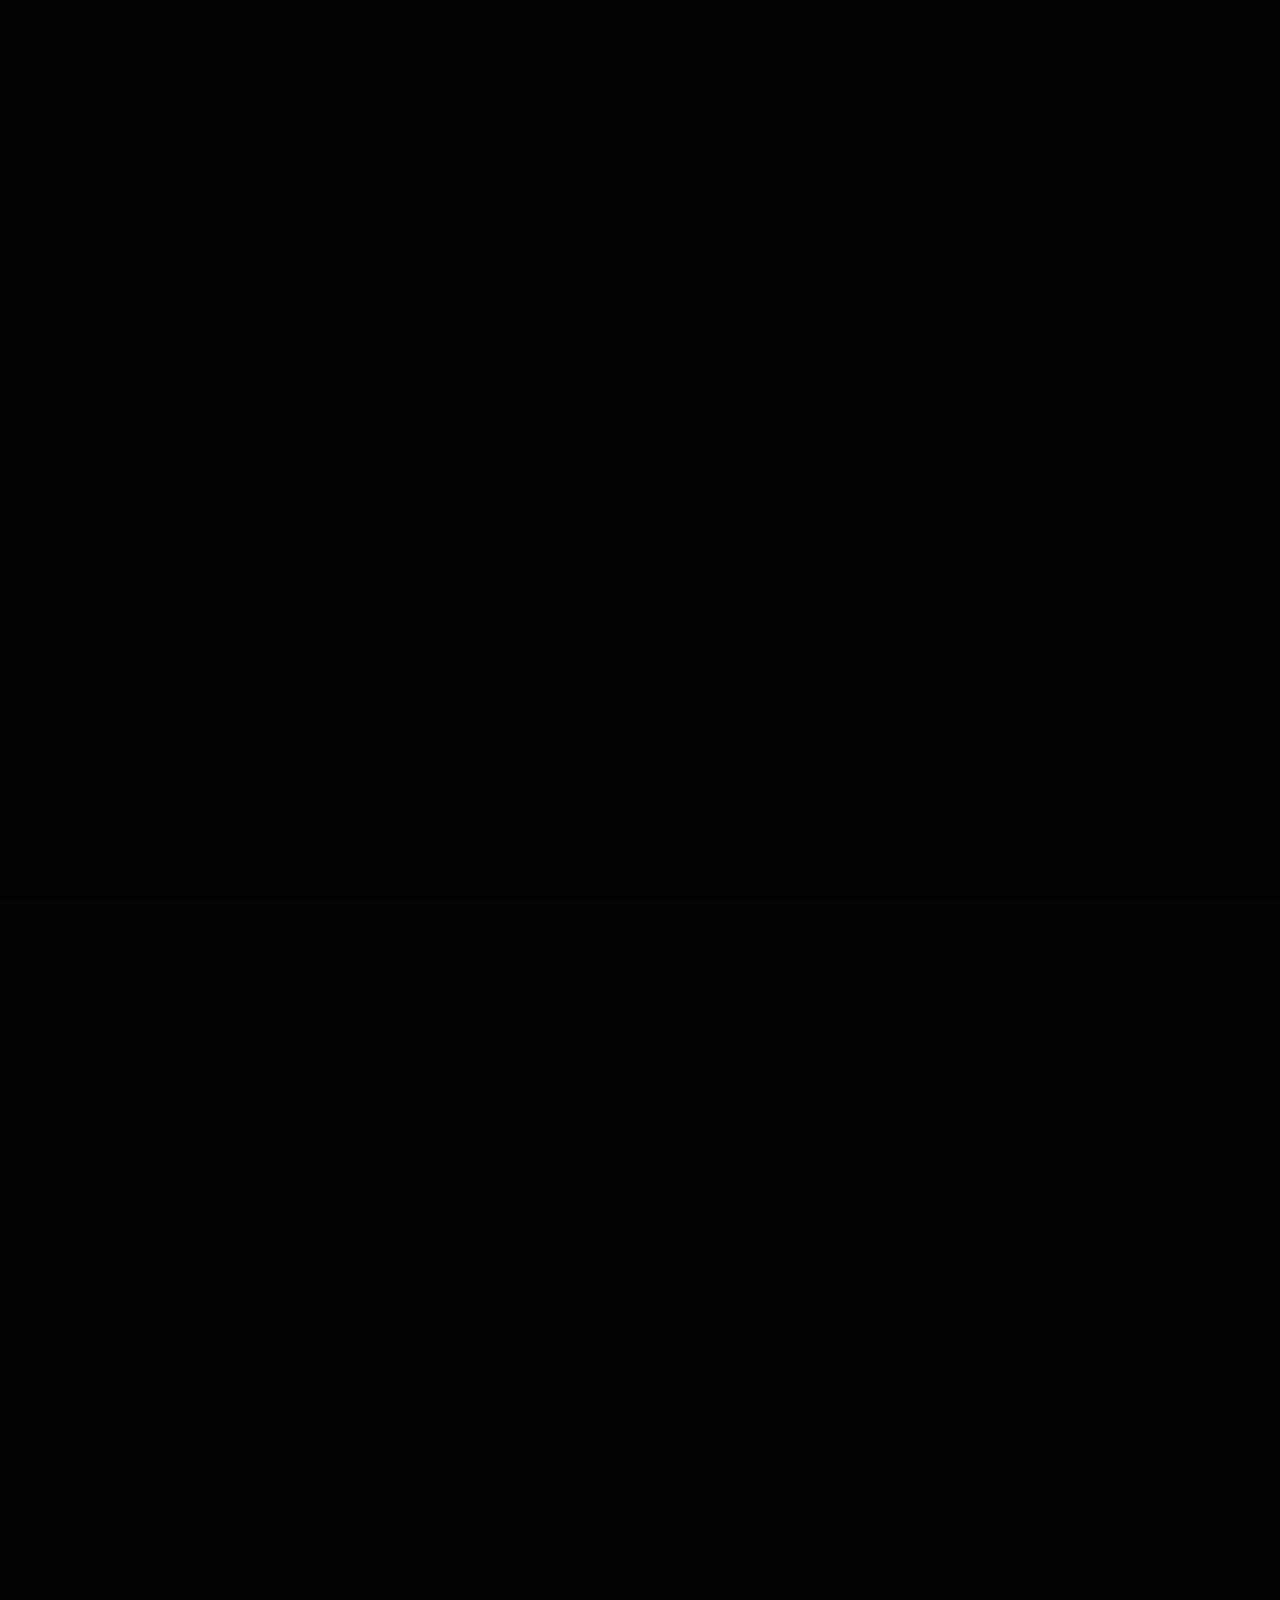
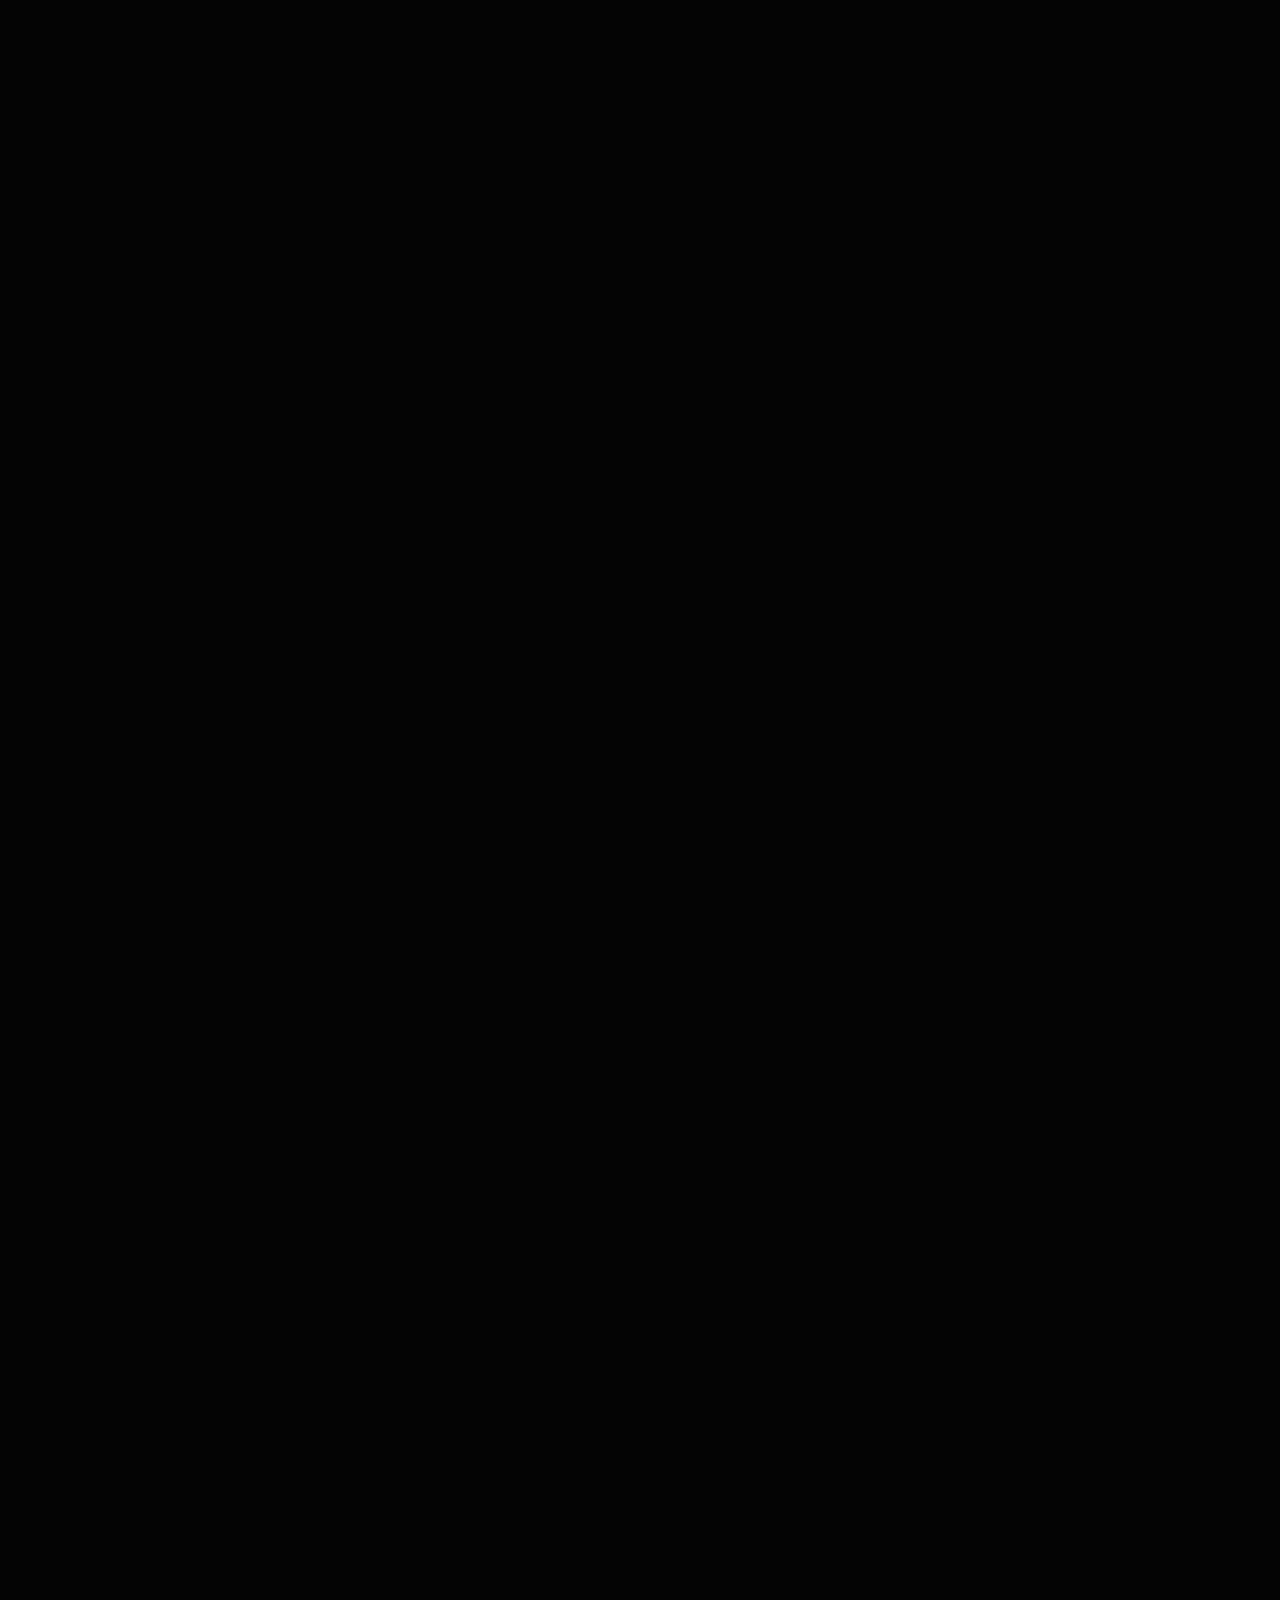
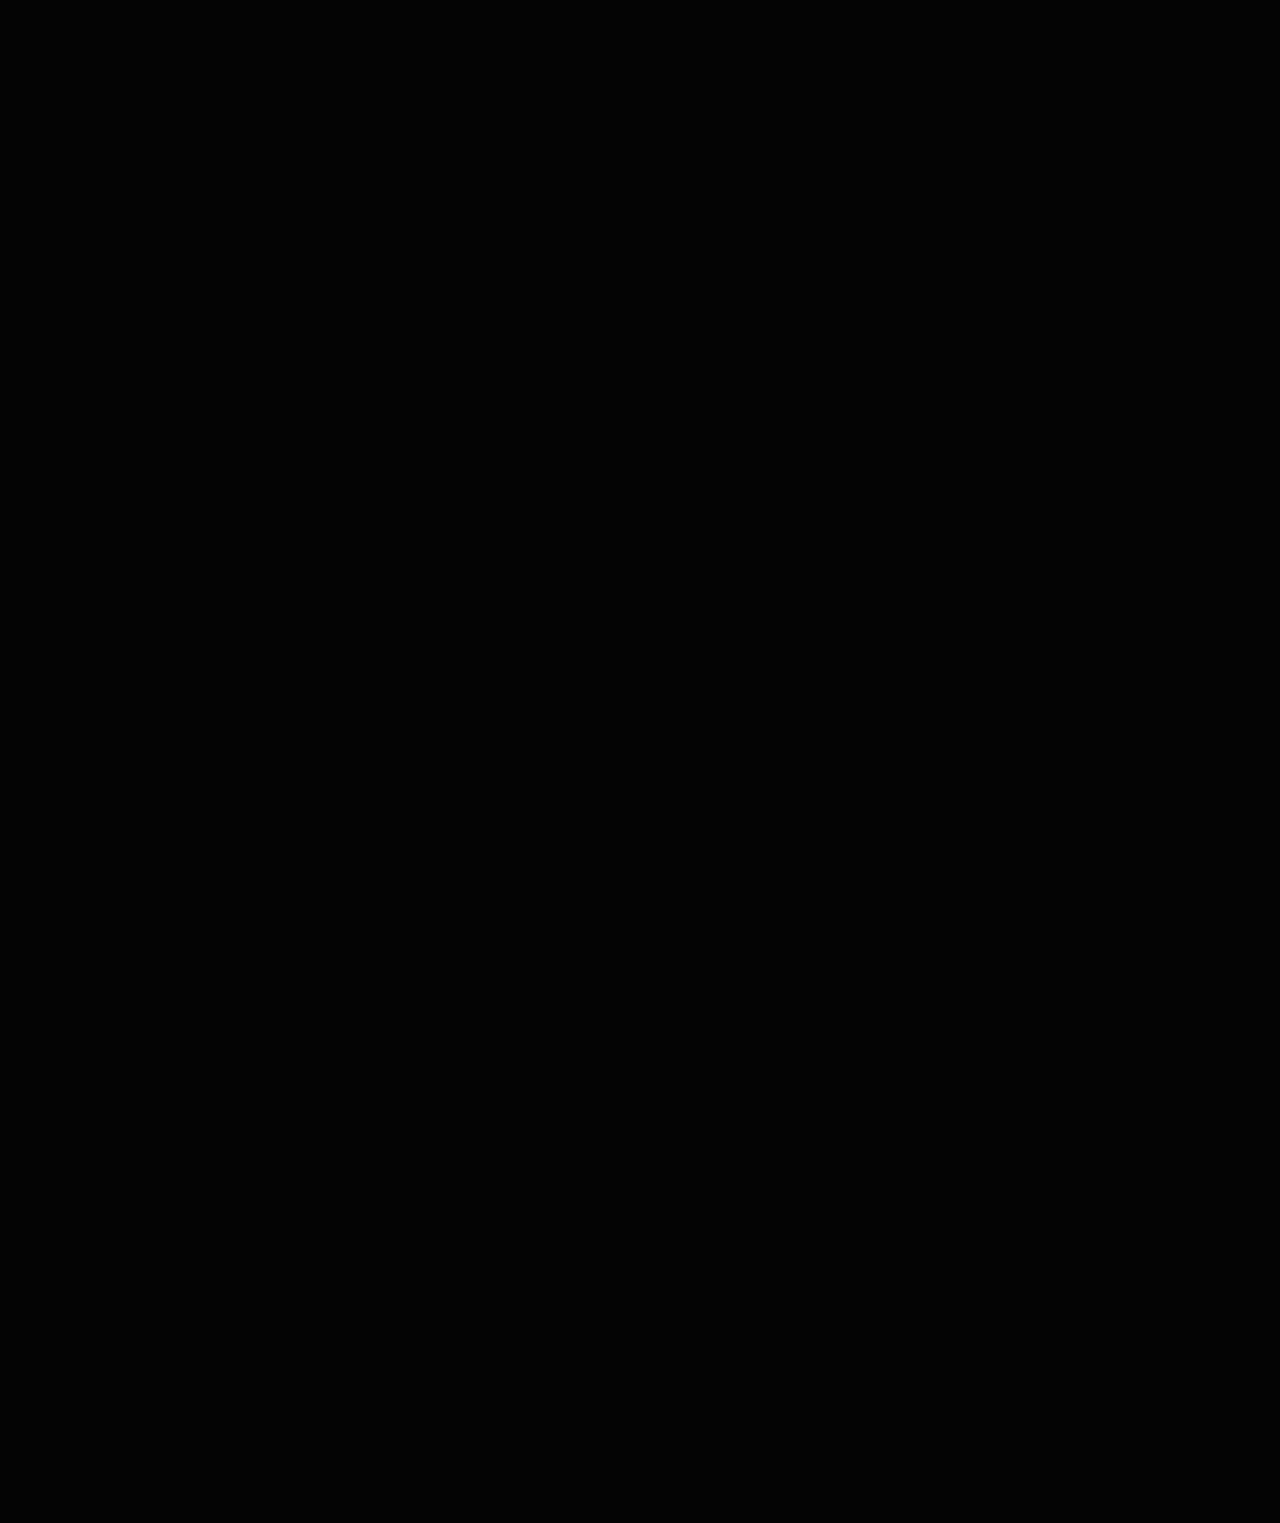
==== index.html @ 80151cfd "Update index.html" ====
<!DOCTYPE html>
<html lang="en">

<head>
    <meta charset="UTF-8">
    <meta http-equiv="X-UA-Compatible" content="IE=edge">
    <meta name="viewport" content="width=device-width, initial-scale=1.0">

    <!-- Favicons -->
    <link rel="icon" type="image/x-icon" href="favicon.png" />

    <!--Bootstrap CSS-->
    <link href="https://cdn.jsdelivr.net/npm/bootstrap@5.0.2/dist/css/bootstrap.min.css" rel="stylesheet"
        integrity="sha384-EVSTQN3/azprG1Anm3QDgpJLIm9Nao0Yz1ztcQTwFspd3yD65VohhpuuCOmLASjC" crossorigin="anonymous">
    <link rel="stylesheet" href="https://cdn.jsdelivr.net/npm/bootstrap-icons@1.3.0/font/bootstrap-icons.css">
    <link href="https://unpkg.com/aos@2.3.1/dist/aos.css" rel="stylesheet">



    <!--Main CSS-->
    <link rel="stylesheet" href="index.css" type="text/css">


    <title>Personal Portfolio</title>

</head>

<body>
    <!--Intro-->
    <div data-aos="flip-left" data-aos-easing="ease-out-cubic" data-aos-duration="2000">

        <header id="header">
            <div class="container">
                <h1>Gedion Onsongo (<span>FeverCode</span>)</h1>
                <h2>Software Development Student and Google certified IT Support Officer from Nairobi</h2>

                <nav id="navbar" class="navbar">
                    <ul>
                        <li><a class="nav-link" href="#about">About Me</a> </li>
                        <li><a class="nav-link" href="#resume">Resume</a></li>
                        <li><a class="nav-link" href="#projects">Projects</a></li>
                        <li><a class="nav-link" href="#contact">Contact</a></li>
                    </ul>
                    <!--<i class="bi bi-list mobile-nav-toggle"></i>-->

                </nav>

                <div class="social-links">
                    <a href="https://twitter.com/giddy_lancs" target=”_blank” class="twitter">
                        <ion-icon name="logo-twitter"></ion-icon>
                    </a>
                    <a href="https://github.com/FeverCode" target=”_blank” class="github">
                        <ion-icon name="logo-github" aria-hidden="true"></ion-icon>
                    </a>
                    <a href="https://www.linkedin.com/in/gedion-onsongo-112543210/" target=”_blank” class="linkedin">
                        <ion-icon name="logo-linkedin" aria-hidden="true"></ion-icon>
                    </a>
                    <a href="https://www.reddit.com/user/stainscode" target=”_blank” class="reddit">
                        <ion-icon name="logo-reddit" aria-hidden="true"></ion-icon>
                    </a>
                </div>

            </div>

        </header>
    </div>
    <!--End Intro-->

    <!-- About Me -->
    <div data-aos="fade-right" data-aos-duration="2000" data-aos-offset="300" data-aos-easing="ease-in-sine">
        <section id="about" class="about">

            <div class="about-me container pt-5">
                <div class="section-title">
                    <h2>About</h2>
                    <p>More about me</p>
                </div>

                <div class="row">
                    <div class="col-lg-4">
                        <img src="https://user-images.githubusercontent.com/66039545/155740477-1a0349bf-391f-4166-81ea-3fa022e75e01.jpeg"
                            class="img-fluid ps-5" alt="" loading="lazy" width="250" height="250">
                    </div>
                    <div class="col-lg-8 pt-4 pt-lg-0 content">
                        <h3>Software Development Student &amp; IT Support Officer</h3>
                        <p class="fst-italic">
                            I am Gedion Onsongo alias <span>FeverCode</span>, a Software Development student at Moringa
                            School and a
                            Google certified IT Support Officer.
                            Also an enterprenuer running two procurement and supplies companies, and a cleaning company.
                        </p>
                        <div class="row">
                            <div class="col-lg-6">
                                <ul>
                                    <li>
                                        <ion-icon name="chevron-forward-outline" aria-hidden="true"></ion-icon>
                                        <strong>Birthday:</strong>
                                        <span> 24 Sep. 1998</span>
                                    </li>
                                    <li>
                                        <ion-icon name="chevron-forward-outline" aria-hidden="true"></ion-icon>
                                        <strong>Website:</strong>
                                        <span><a
                                                href="https://fevercode.github.io/Gedion-Onsongo-FeverCode-Personal-Portfolio/">Portfolio</a></span>
                                    </li>
                                    <li>
                                        <ion-icon name="chevron-forward-outline" aria-hidden="true"></ion-icon>
                                        <strong>Phone:</strong>
                                        <span>+254723742975</span>
                                    </li>
                                    <li>
                                        <ion-icon name="chevron-forward-outline" aria-hidden="true"></ion-icon>
                                        <strong>City:</strong>
                                        <span>Nairobi, Kenya</span>
                                    </li>
                                </ul>

                            </div>
                            <div class="col-lg-6">
                                <ul>
                                    <li>
                                        <ion-icon name="chevron-forward-outline" aria-hidden="true"></ion-icon>
                                        <strong>Age:</strong> <span>
                                            23</span>
                                    </li>
                                    <li>
                                        <ion-icon name="chevron-forward-outline" aria-hidden="true"></ion-icon>
                                        <strong>Qualification:</strong>
                                        <span>Diploma</span>
                                    </li>
                                    <li>
                                        <ion-icon name="chevron-forward-outline" aria-hidden="true"></ion-icon>
                                        <strong>Email:</strong> <span>
                                            <a href="mailto:gediononsongo@gmail.com">gediononsongo@gmail.com</a></span>
                                    </li>
                                    <li>
                                        <ion-icon name="chevron-forward-outline" aria-hidden="true"></ion-icon>
                                        <strong>Freelance:</strong>
                                        <span>Available</span>
                                    </li>
                                </ul>

                            </div>

                        </div>
                        <p>Besides tech and business I am big fan of Rhumba music and fitness. I can currently deadlift
                            150kgs and bench press 50kgs. Madilu System is my favorite Rhumba artist.</p>


                    </div>
                </div>
            </div>
        </section>
    </div>
    <!--End About Me-->

    <!-- ======= Skills  ======= -->
    <div data-aos="fade-left" data-aos-offset="300" data-aos-duration="2000" data-aos-easing="ease-in-sine"
        data-aos-mirror="true">
        <div class="skills container pt-5 ps-5">

            <div class="section-title">
                <h2>Skills</h2>
            </div>

            <div class="row skills-content">

                <div class="col-md-6 col-sm-6 col-xs-12">

                    <div>
                        <span class="skill mt-4 fw-bolder">Python and Django REST framework</span>
                        <div class="mt-2 mb-3">
                            <img src="https://user-images.githubusercontent.com/66039545/173800269-d2bd2732-2a49-4f25-8a33-15a09f496ed2.png"
                                class="img-fluid" alt="" width="100" height="100" loading="lazy">
                        </div>
                    </div>

                    <div>
                        <span class="skill mt-4 fw-bolder">Postgresql Databases</span>
                        <div class="mt-2 mb-3">
                            <img src="https://user-images.githubusercontent.com/66039545/173800835-c80628ca-2070-484a-b152-5b257bf532a5.png"
                                class="img-fluid" alt="" width="100" height="100" loading="lazy">
                        </div>
                    </div>

                    <div>
                        <span class="skill mt-3 fw-bolder">HTML CSS JS</span>
                        <div class="mt-3 mb-3">
                            <img src="https://user-images.githubusercontent.com/66039545/173804018-7a332fa2-c3b0-44ba-a171-64c493179de3.png"
                                class="img-fluid" alt="" width="120" height="200" loading="lazy">
                        </div>
                    </div>

                </div>

                <div class="col-lg-6">

                    <div>
                        <span class="skill mt-4 fw-bolder">Technical/End Users Support </span>
                        <div class="mt-2 mb-3">
                            <img src="https://user-images.githubusercontent.com/66039545/173802672-9e3972c4-70b7-4299-a50c-740ff1dcf046.png"
                                class="img-fluid" alt="" width="100" height="100" loading="lazy">
                        </div>
                    </div>

                    <div>
                        <span class="skill fw-bolder">Troubleshooting</span>
                        <div class="mt-2 mb-3">
                            <img src="https://user-images.githubusercontent.com/66039545/173803308-2fc5a49e-b37f-4207-9e2e-222b2d5b9175.jpg"
                                class="img-fluid" alt="" width="100" height="100" loading="lazy">
                        </div>
                    </div>

                    <div>
                        <span class="skill mb-3 fw-bolder">System Administrator</span>
                        <div>
                            <img src="https://user-images.githubusercontent.com/66039545/173804677-fad3f253-f165-43d1-a85a-0e1b960fa1fc.png"
                                class="img-fluid mt-3" alt="" width="100" height="150" loading="lazy">
                        </div>
                    </div>

                </div>

            </div>

        </div><!-- End Skills -->
    </div>

    <!--Start Resume-->
    <div data-aos="flip-right" data-aos-duration="2000" data-aos-mirror="true">
        <section id="resume" class="resume">
            <div class="container pt-5 mt-5">

                <div class="section-title">
                    <h2>Resume</h2>
                    <p>Check My Resume</p>
                </div>

                <div class="row">
                    <div class="col-lg-6">
                        <h3 class="resume-title">Summary</h3>
                        <div class="resume-item pb-0">
                            <h4>Gedion Onsongo</h4>
                            <p><em>Software Development Bootcamp Student at Moringa School, Junior ICT Technical
                                    Support Specialist, Junior System Administrator Officer, and Business Development
                                    Administrator with over one year of invaluable experience in maintenance repairing
                                    and troubleshooting, research testing, configuration, and producing precision
                                    components and systems. Highly focused with a comprehensive understanding of
                                    designing, developing, and maintaining systems and components to required
                                    specifications, focusing on the economy, safety, reliability, quality, and
                                    sustainability.</em></p>
                        </div>

                        <h3 class="resume-title">Education</h3>
                        <div class="resume-item">
                            <h4>Software Development</h4>
                            <h5>2022 - Present</h5>
                            <p><em>Moringa School</em></p>
                            <p>Currently pursuing software development at Moringa School.</p>
                        </div>
                        <div class="resume-item">
                            <h4>Diploma in Information, Communication Technology</h4>
                            <h5>2017 - 2020</h5>
                            <p><em>Kenya Institute of Professional Studies (KIPS College)</em></p>
                            <p>During the course I covered computer maintenance and user support, programming, computer
                                applications, operating systems,network and hardware support.</p>
                        </div>
                    </div>
                    <div class="col-lg-6">
                        <h3 class="resume-title">Professional Experience</h3>
                        <div class="resume-item">
                            <h4>IT Support Officer</h4>
                            <h5>2021 - 2022</h5>
                            <p><em>Saferider Management Systems - Vision Plaza, Mombasa Road</em></p>
                            <p>
                                <ul>
                                    <li>First-line end-user support both onsite and offsite.</li>
                                    <li>Troubleshoot system and network problems, diagnosing and solving hardware or
                                        software faults. </li>
                                    <li>Keep computer systems and peripheral devices running smoothly and ensure users
                                        get the maximum benefit from them</li>
                                    <li>Support and advise on downtime procedures and business continuity to ensure that
                                        they are
                                        adopted successfully in their allocated local work area.</li>
                                </ul>
                            </p>
                        </div>
                        <div class="resume-item">
                            <h4>Business Development Administrator</h4>
                            <h5>2020 - 2021</h5>
                            <p><em>UVC Personnel - Derby, England, United Kingdom</em></p>
                            <p>
                                <ul>
                                    <li>Prepared and submitted tenders (expressions of interest and proposals) in
                                        cooperation with consultants.</li>
                                    <li>Coordinating the bidding process and preparing bid templates</li>
                                    <li>Communicating with partner organisations, obtaining required documentation from
                                        partners and in cases where they are leading the bid, providing required
                                        documentation
                                    </li>
                                    <li>Worked with the BD team to ensure information relevant to the business
                                        development process is available and shared efficiently & effectively within the
                                        company</li>
                                </ul>
                            </p>
                        </div>
                        <div>

                            <a class="demo" href="Latest Resume.pdf" target="_blank">Download CV</a></li>


                        </div>
                    </div>

                </div>
        </section><!-- End Resume Section -->
    </div>


    <!--Start Projects-->
    <div data-aos="flip-left" data-aos-duration="2000" data-aos-mirror="true">
        <section id="projects" class="projects">
            <div class="container pt-5 mt-5">

                <div class="section-title">
                    <h2>Projects</h2>
                    <p>My projects</p>
                </div>

                <div class="row">
                    <div class="col-lg-12 d-flex justify-content-center">
                        <h5>Web Designs</h5>

                    </div>

                </div>

                <div class="row portolio-container">
                    <div class="col-lg-4 col-md-6 portfolio-item filter-web">
                        <div class="portfolio-wrap">
                            <img src="https://user-images.githubusercontent.com/66039545/173793371-fed872d1-7ff2-4f7a-a8f8-3bfa841ac2d4.png"
                                class="img-fluid" alt="" loading="lazy">
                            <div class="portfolio-info"><br>
                                <h4 class="mt-4">GAwards</h4>
                                <p>An application that allows a user to post a project he/she has created and get it
                                    reviewed by his/her peers.Made with Django Restframework</p>
                                <div class="portfolio-links">
                                    <a
                                        href="https://user-images.githubusercontent.com/66039545/173793371-fed872d1-7ff2-4f7a-a8f8-3bfa841ac2d4.png">
                                        <ion-icon name="add-outline"></ion-icon>
                                    </a>
                                    <a href="https://g-awards.herokuapp.com/" target="_blank">
                                        <ion-icon name="link-outline"></ion-icon>
                                    </a>

                                </div>

                            </div>

                        </div>
                    </div>

                    <div class="col-lg-3 col-md-6 portfolio-item filter-web">
                        <div class="portfolio-wrap">
                            <img src="https://user-images.githubusercontent.com/66039545/173794179-6dcb832f-ee47-4da1-844d-4e2483799203.png"
                                class="img-fluid" alt="" loading="lazy"><br> <br>
                            <h4 class="mt-5">InstaClone</h4>
                            <p>A clone of the website for the popular photo app Instagram. Made with Django</p>
                            <div class="portfolio-links">
                                <a
                                    href="https://user-images.githubusercontent.com/66039545/173794179-6dcb832f-ee47-4da1-844d-4e2483799203.png">
                                    <ion-icon name="add-outline" aria-hidden="true"></ion-icon>
                                </a>
                                <a href="https://g-gram.herokuapp.com/" target="_blank">
                                    <ion-icon name="link-outline" aria-hidden="true"></ion-icon>
                                </a>
                            </div>
                        </div>

                    </div>

                    <div class="col-lg-4 col-md-6 portfolio-item filter-web">
                        <div class="portfolio-wrap">
                            <img src="https://user-images.githubusercontent.com/66039545/173795080-fb877de8-b4c5-4c3e-b8a8-c9834cb00a72.png"
                                class="img-fluid" alt="" loading="lazy">
                            <div class="portfolio-info"><br> <br>
                                <h4>Gs-Blog</h4>
                                <p>A personal blogging website where you can create and share your opinions and other
                                    users can read and comment on them. Made with Django</p>
                                <div class="portfolio-links">
                                    <a
                                        href="https://user-images.githubusercontent.com/66039545/173795080-fb877de8-b4c5-4c3e-b8a8-c9834cb00a72.png">
                                        <ion-icon name="add-outline" aria-hidden="true"></ion-icon>
                                    </a>
                                    <a href="https://gs-blog.herokuapp.com/" target="_blank">
                                        <ion-icon name="link-outline" aria-hidden="true"></ion-icon>
                                    </a>

                                </div>

                            </div>

                        </div>

                    </div>

                </div>



            </div>


    </div>

    </div>
    </section>
    </div>
    <!--Enf of Projects-->

    <!--Contact Section-->
    <div data-aos="flip-left" data-aos-easing="ease-out-cubic" data-aos-duration="2000" data-aos-mirror="true">

        <section id="contact" class="contact ">
            <div class="container pt-5 mt-5">

                <div class="section-title">
                    <h2>Contact</h2>
                    <p>Contact Me</p>

                </div>

                <div class="row mt-2">

                    <div class="col-md-6 d-flex align-items-stretch">
                        <div class="info-box">
                            <ion-icon name="location-outline" aria-hidden="true"></ion-icon>

                            <h3>Address</h3>
                            <p>Ngong Lane Plaza, Ngong Road</p>
                        </div>

                    </div>

                    <div class="col-md-6 mt-4 mt-md-0 d-flex align-items-stretch">
                        <div class="info-box">
                            <ion-icon name="share-social-outline" aria-hidden="true"></ion-icon>
                            <h3>Social Profiles</h3>
                            <a href="https://www.linkedin.com/in/gedion-onsongo-112543210/" target=”_blank”
                                class="linkedin">
                                <ion-icon name="logo-linkedin" aria-hidden="true"></ion-icon>
                            </a>
                            <a href="https://twitter.com/giddy_lancs" target=”_blank” class="twitter">
                                <ion-icon name="logo-twitter" aria-hidden="true"></ion-icon>
                            </a>
                            <a href="https://web.facebook.com/profile.php?id=100008713697637" target=”_blank”
                                class="facebook">
                                <ion-icon name="logo-facebook" aria-hidden="true"></ion-icon>
                            </a>
                            <a href="https://www.instagram.com/the_.other_.side/" target=”_blank” class="instagram">
                                <ion-icon name="logo-instagram" aria-hidden="true"></ion-icon>
                            </a>

                        </div>

                    </div>

                    <div class="col-md-6 mt-4 d-flex align-items-stretch">
                        <div class="info-box">
                            <ion-icon name="mail-outline" aria-hidden="true"></ion-icon>
                            <h3>Email Me</h3>
                            <p><a href="mailto:gediononsongo@gmail.com">gediononsongo@gmail.com</a></p>

                        </div>

                    </div>


                    <div class="col-md-6 mt-4 d-flex align-items-stretch">
                        <div class="info-box">
                            <ion-icon name="call-outline" aria-hidden="true"></ion-icon>
                            <h3>Call Me</h3>
                            <p>+25723742975</p>

                        </div>

                    </div>



                </div>
                 <div class="php-email-form mt-4">
                                    <a href="https://us14.list-manage.com/contact-form?u=f3e4ef48c1e3ecef1da63454c&form_id=9e3353165b7d66b36ee0613f760bcd4f" class="nav-link align-middle">
                                         <div class="text-center"><button type="submit">Send a Message</button></div>
                                    </a>
                                </div>

                  <!--Footer-->
    <section>
        <footer>
            <div class="footer">
                Designed by <a href="https://github.com/FeverCode">FeverCode</a>

            </div>
        </footer>
    </section>
    <!--End of Footer-->

            </div>
            <!--End Contact Section-->
           
    </div>

    </section>
    </div>
   


    <button type="button" class="btn btn-success btn-floating btn-lg" id="btn-back-to-top">
                <ion-icon name="arrow-up-outline"></ion-icon>
            </button>
    


    <!--Optional Scripts-->
    <script src="https://code.jquery.com/jquery-3.3.1.slim.min.js"
        integrity="sha384-q8i/X+965DzO0rT7abK41JStQIAqVgRVzpbzo5smXKp4YfRvH+8abtTE1Pi6jizo" crossorigin="anonymous" defer>
    </script>
    <script src="https://cdn.jsdelivr.net/npm/popper.js@1.14.7/dist/umd/popper.min.js"
        integrity="sha384-UO2eT0CpHqdSJQ6hJty5KVphtPhzWj9WO1clHTMGa3JDZwrnQq4sF86dIHNDz0W1" crossorigin="anonymous" defer>
    </script>
    <script src="https://cdn.jsdelivr.net/npm/bootstrap@4.3.1/dist/js/bootstrap.min.js"
        integrity="sha384-JjSmVgyd0p3pXB1rRibZUAYoIIy6OrQ6VrjIEaFf/nJGzIxFDsf4x0xIM+B07jRM" crossorigin="anonymous" defer>
    </script>
    <script type="module" src="https://unpkg.com/ionicons@5.5.2/dist/ionicons/ionicons.esm.js" defer></script>
    <script nomodule src="https://unpkg.com/ionicons@5.5.2/dist/ionicons/ionicons.js" defer></script>
    <script src="https://unpkg.com/aos@2.3.1/dist/aos.js" defer></script>
    <script src="main.js" defer></script>
    <script>

    </script>



</body>

</html>
---- index.css ----
@import url('https://fonts.googleapis.com/css2?family=Montserrat:ital,wght@0,100;0,200;0,300;0,400;0,500;0,600;0,700;0,800;0,900;1,100;1,200;1,300;1,400;1,500;1,600;1,700;1,800;1,900&display=swap');

* {
    margin: 0;
    padding: 0;
    box-sizing: border-box;

}

body {
    font-family: 'Montserrat', sans-serif;
    background-color: #040404;
    color: #fff;
    position: relative;
    font-size: medium;

}

body::before {
    content: "";
    position: fixed;
    background: #040404 url("https://user-images.githubusercontent.com/66039545/155833662-d5e7121e-4ee3-40a4-aa1b-575cef5a06a1.jpg") top right no-repeat;
    background-size: cover;
    left: 0;
    right: 0;
    top: 0;
    height: 100vh;
    z-index: -1;
    opacity: 0.1;
}

@media (min-width: 1024px) {
    body::before {
        background-attachment: fixed;
    }

    a {
        color: aqua;
        text-decoration: none;
    }

    a:hover {
        color: skyblue;

    }


    ion-icon {
        font-size: 20px;
        color: blue;
    }

    h1,
    h2,
    h3,
    h4,
    h5,
    h6 {
        font-family: "Raleway", sans-serif;
    }
}

#header {
    transition: ease-in-out 0.3s;
    position: relative;
    height: 100vh;
    display: flex;
    align-items: center;
    z-index: 997;
    overflow-y: auto;
}

#header * {
    transition: ease-in-out 0.3s;
}

#header h1 {
    font-size: 48px;
    margin: 0;
    padding: 0;
    line-height: 1;
    font-weight: 700;
    font-family: "Poppins", sans-serif;
}

#header h1 a,
#header h1 a:hover {
    color: #fff;
    line-height: 1;
    display: inline-block;
}

#header h2 {
    font-size: 24px;
    margin-top: 20px;
    color: rgba(255, 255, 255, 0.8);
}

#header h2 span {
    color: #fff;
    border-bottom: 2px solid aqua;
    padding-bottom: 6px;
}

#header img {
    padding: 0;
    margin: 0;
}

#header .social-links {
    margin-top: 40px;
    display: flex;
}

#header .social-links a {
    font-size: 16px;
    display: flex;
    justify-content: center;
    align-items: center;
    background: rgba(255, 255, 255, 0.1);
    color: #fff;
    line-height: 1;
    margin-right: 8px;
    border-radius: 50%;
    width: 40px;
    height: 40px;
}

#header .social-links a:hover {
    background: aqua;
}

@media (max-width: 992px) {
    #header h1 {
        font-size: 36px;
    }

    #header h2 {
        font-size: 20px;
        line-height: 30px;
    }

    #header .social-links {
        margin-top: 15px;
    }

    #header .container {
        display: flex;
        flex-direction: column;
        align-items: center;
    }
}


#header.header-top .social-links,
#header.header-top h2 {
    display: none;
}

#header.header-top h1 {
    margin-right: auto;
    font-size: 36px;
}

#header.header-top .container {
    display: flex;
    align-items: center;
}

#header.header-top .navbar {
    margin: 0;
}

@media (max-width: 768px) {
    #header.header-top {
        height: 60px;
    }

    #header.header-top h1 {
        font-size: 26px;
    }
}

/* Desktop Navigation */

.navbar {
    padding: 0;
    margin-top: 35px;
}

.navbar ul {
    margin: 0;
    padding: 0;
    display: flex;
    list-style: none;
    align-items: center;
}

.navbar li {
    position: relative;
}

.navbar li+li {
    margin-left: 30px;
}

.navbar a,
.navbar a:focus {
    display: flex;
    align-items: center;
    justify-content: space-between;
    padding: 0;
    font-family: "Poppins", sans-serif;
    font-size: 16px;
    font-weight: 400;
    color: rgba(255, 255, 255, 0.7);
    white-space: nowrap;
    transition: 0.3s;
}


.navbar a:before {
    content: "";
    position: absolute;
    width: 0;
    height: 2px;
    bottom: -4px;
    left: 0;
    background-color: aqua;
    visibility: hidden;
    width: 0px;
    transition: all 0.3s ease-in-out 0s;
}

.navbar a:hover:before,
.navbar li:hover>a:before,
.navbar .active:before {
    visibility: visible;
    width: 25px;
}

.navbar a:hover,
.navbar .active,
.navbar .active:focus,
.navbar li:hover>a {
    color: #fff;
}


/* Section */

@media (max-width: 768px) {
  section {
    top: 120px;
  }
  section.section-show {
    top: 80px;
  }
}

.section-title h2 {
  font-size: 14px;
  font-weight: 500;
  padding: 0;
  line-height: 1px;
  margin: 0 0 20px 0;
  letter-spacing: 2px;
  text-transform: uppercase;
  color: #aaaaaa;
  font-family: "Poppins", sans-serif;
}
.section-title h2::after {
  content: "";
  width: 120px;
  height: 1px;
  display: inline-block;
  background: aqua;
  margin: 4px 10px;
}
.section-title p {
  margin: 0;
  margin: -15px 0 15px 0;
  font-size: 36px;
  font-weight: 700;
  text-transform: uppercase;
  font-family: "Poppins", sans-serif;
  color: #fff;
}

/*About*/


.about-me .content h3 {
    font-weight: 700;
    font-size: 26px;
    color: aqua;
}

.about-me .content ul {
    list-style: none;
    padding: 0;
}

.about-me .content ul li {
    margin-bottom: 20px;
    display: flex;
    align-items: center;
}

.about-me .content ul strong {
    margin-right: 10px;
}

.about-me .content ul i {
    font-size: 16px;
    margin-right: 5px;
    color: aqua;
    line-height: 0;
}

.about-me .content p:last-child {
    margin-bottom: 0;
}

/*Skills*/

.skills .progress {
    height: 60px;
    display: block;
    background: none;
    border-radius: 0;
}

.skills .progress .skill {
    padding: 10px 0;
    margin: 0;
    text-transform: uppercase;
    display: block;
    font-weight: 600;
    font-family: "Poppins", sans-serif;
    color: #fff;
}

.skills .progress .skill .val {
    float: right;
    font-style: normal;
}

.skills .progress-bar-wrap {
    background: rgba(255, 255, 255, 0.2);
}

.skills .progress-bar {
    width: 1px;
    height: 10px;
    transition: 0.9s;
    background-color: aqua;
}


/*# Resume*/
.resume .resume-title {
    font-size: 26px;
    font-weight: 700;
    margin-top: 20px;
    margin-bottom: 20px;
    color: #fff;
}

.resume .resume-item {
    padding: 0 0 20px 20px;
    margin-top: -2px;
    border-left: 2px solid rgba(255, 255, 255, 0.2);
    position: relative;
}

.resume .resume-item h4 {
    line-height: 18px;
    font-size: 18px;
    font-weight: 600;
    text-transform: uppercase;
    font-family: "Poppins", sans-serif;
    color: aqua;
    margin-bottom: 10px;
}

.resume .resume-item h5 {
    font-size: 16px;
    background: rgba(255, 255, 255, 0.15);
    padding: 5px 15px;
    display: inline-block;
    font-weight: 600;
    margin-bottom: 10px;
}

.resume .resume-item ul {
    padding-left: 20px;
}

.resume .resume-item ul li {
    padding-bottom: 10px;
}

.resume .resume-item:last-child {
    padding-bottom: 0;
}

.resume .resume-item::before {
    content: "";
    position: absolute;
    width: 16px;
    height: 16px;
    border-radius: 50px;
    left: -9px;
    top: 0;
    background: aqua;
    border: 2px solid aqua;
}

/* Project*/

.projects h5 {
    font-size: 26px;
    font-weight: 700;
    margin-top: 20px;
    margin-bottom: 20px;
    color: #fff;
}

.projects h4 {
    color: aqua;
    font-size: 26px;
    font-family: "Poppins",
        sans-serif;
}

.projects .portfolio-links ion-icon {
    font-size: 24px;
    color: aqua;
    border-radius: 50%;
    padding: 14px;
    float: left;
    background: rgba(255, 255, 255, 0.1);
}

.projects .portfolio-links :hover {
    background: antiquewhite;
}

/*Contact*/

.contact .info-box {
    color: #444444;
    padding: 20px;
    width: 100%;
    background: rgba(255, 255, 255, 0.08);
}

.contact .info-box ion-icon {
    font-size: 24px;
    color: aqua;
    border-radius: 50%;
    padding: 14px;
    float: left;
    background: rgba(255, 255, 255, 0.1);
}

.contact .info-box h3 {
    font-size: 20px;
    color: rgba(255, 255, 255, 0.5);
    font-weight: 700;
    margin: 10px 0 8px 68px;
}

.contact .info-box p {
    padding: 0;
    color: #fff;
    line-height: 24px;
    font-size: 14px;
    margin: 0 0 0 68px;
}

.contact .info-box .social-links {
    margin: 5px 0 0 68px;
    display: flex;
}

.contact .info-box .social-links a {
    font-size: 18px;
    display: inline-block;
    color: #fff;
    line-height: 1;
    margin-right: 12px;
    transition: 0.3s;
}

.info-box .linkedin :hover {
    background: antiquewhite;
}

.info-box .twitter :hover {
    background: antiquewhite;
}

.info-box .facebook :hover {
    background: antiquewhite;
}

.info-box .instagram :hover {
    background: antiquewhite;
}

.footer {
    right: 0;
    left: 0;
    bottom: 0;
    padding: 15px;
    text-align: right;
    font-size: 13px;
    color: #fff;
    z-index: 999999;
}

@media (max-width: 992px) {
    .footer {
        text-align: center;
        padding: 10px;
        background: rgba(0, 0, 0, 0.8);
    }
}

.footer a {
    color: aqua;
    transition: 0.3s;
}

.footer a:hover {
    color: #fff;
}
#btn-back-to-top {
    position: fixed;
    bottom: 20px;
    right: 20px;
    display: none;
    color: aqua;
}
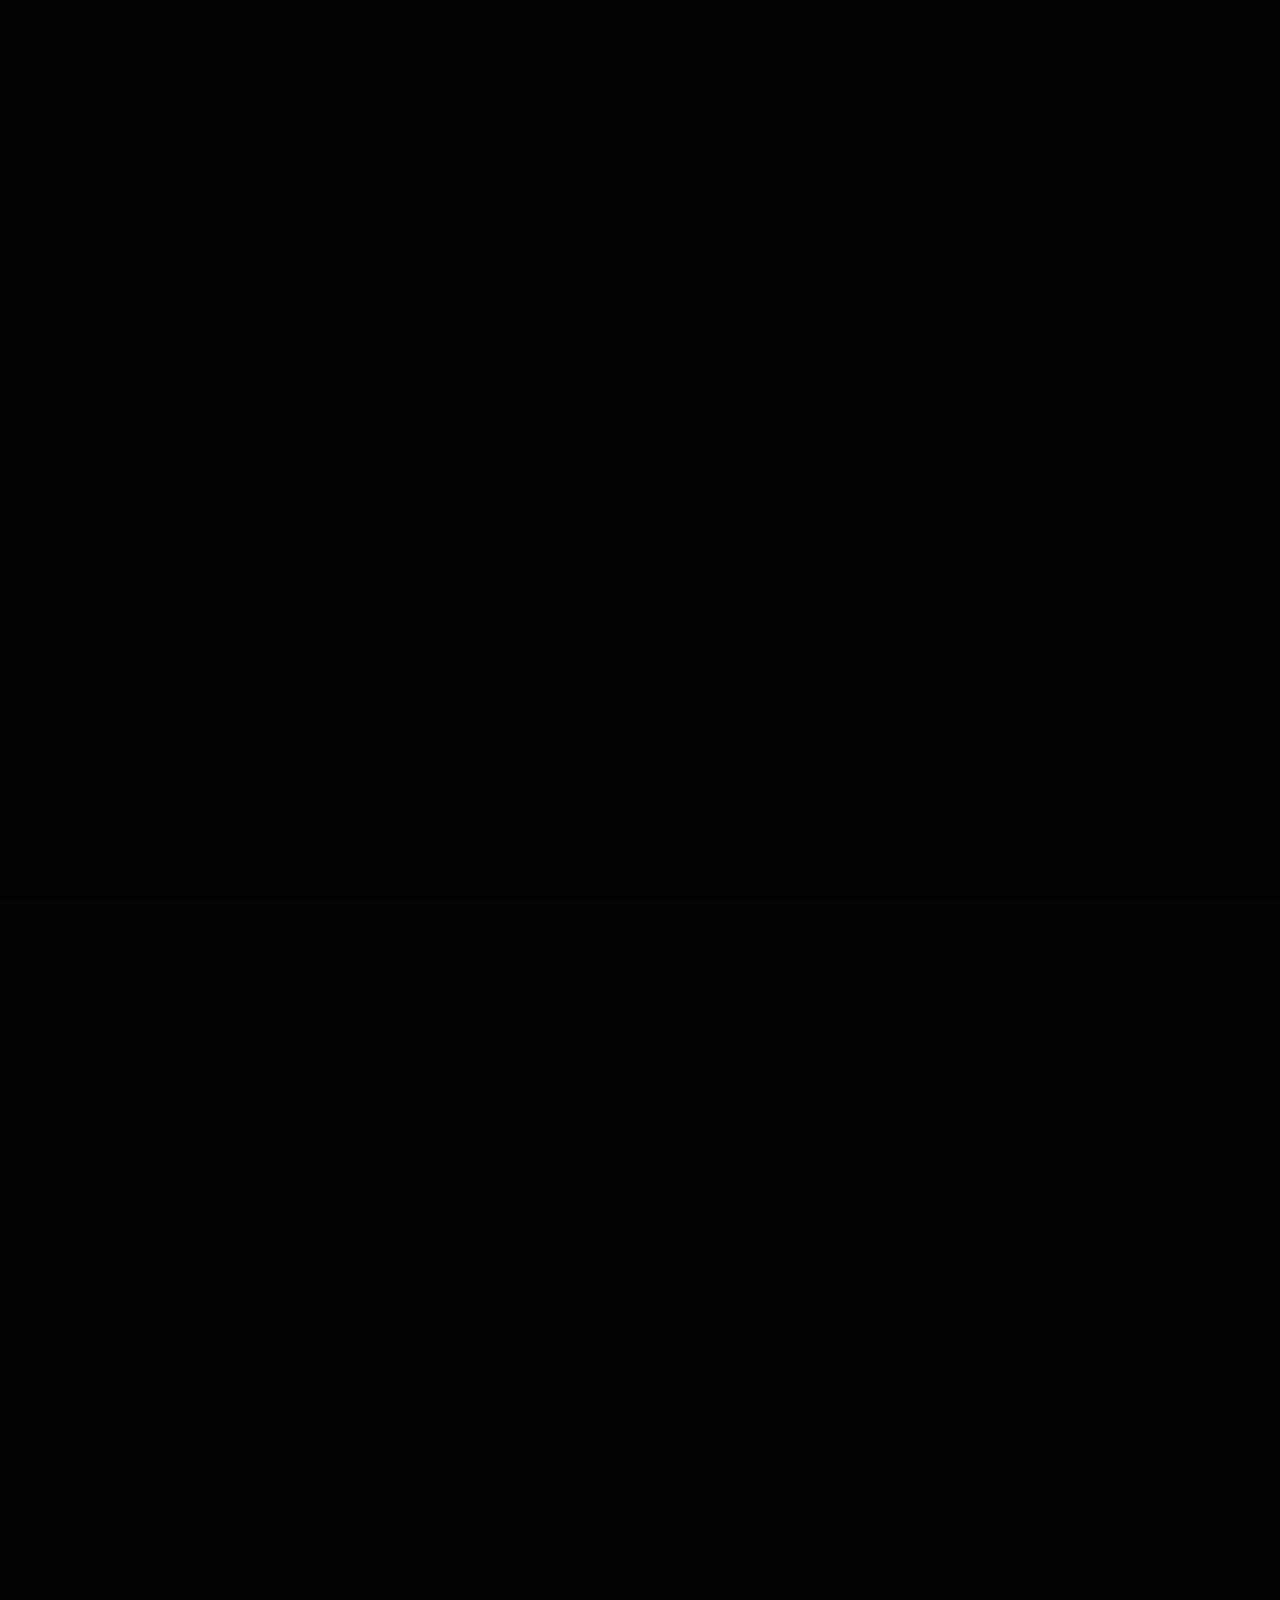
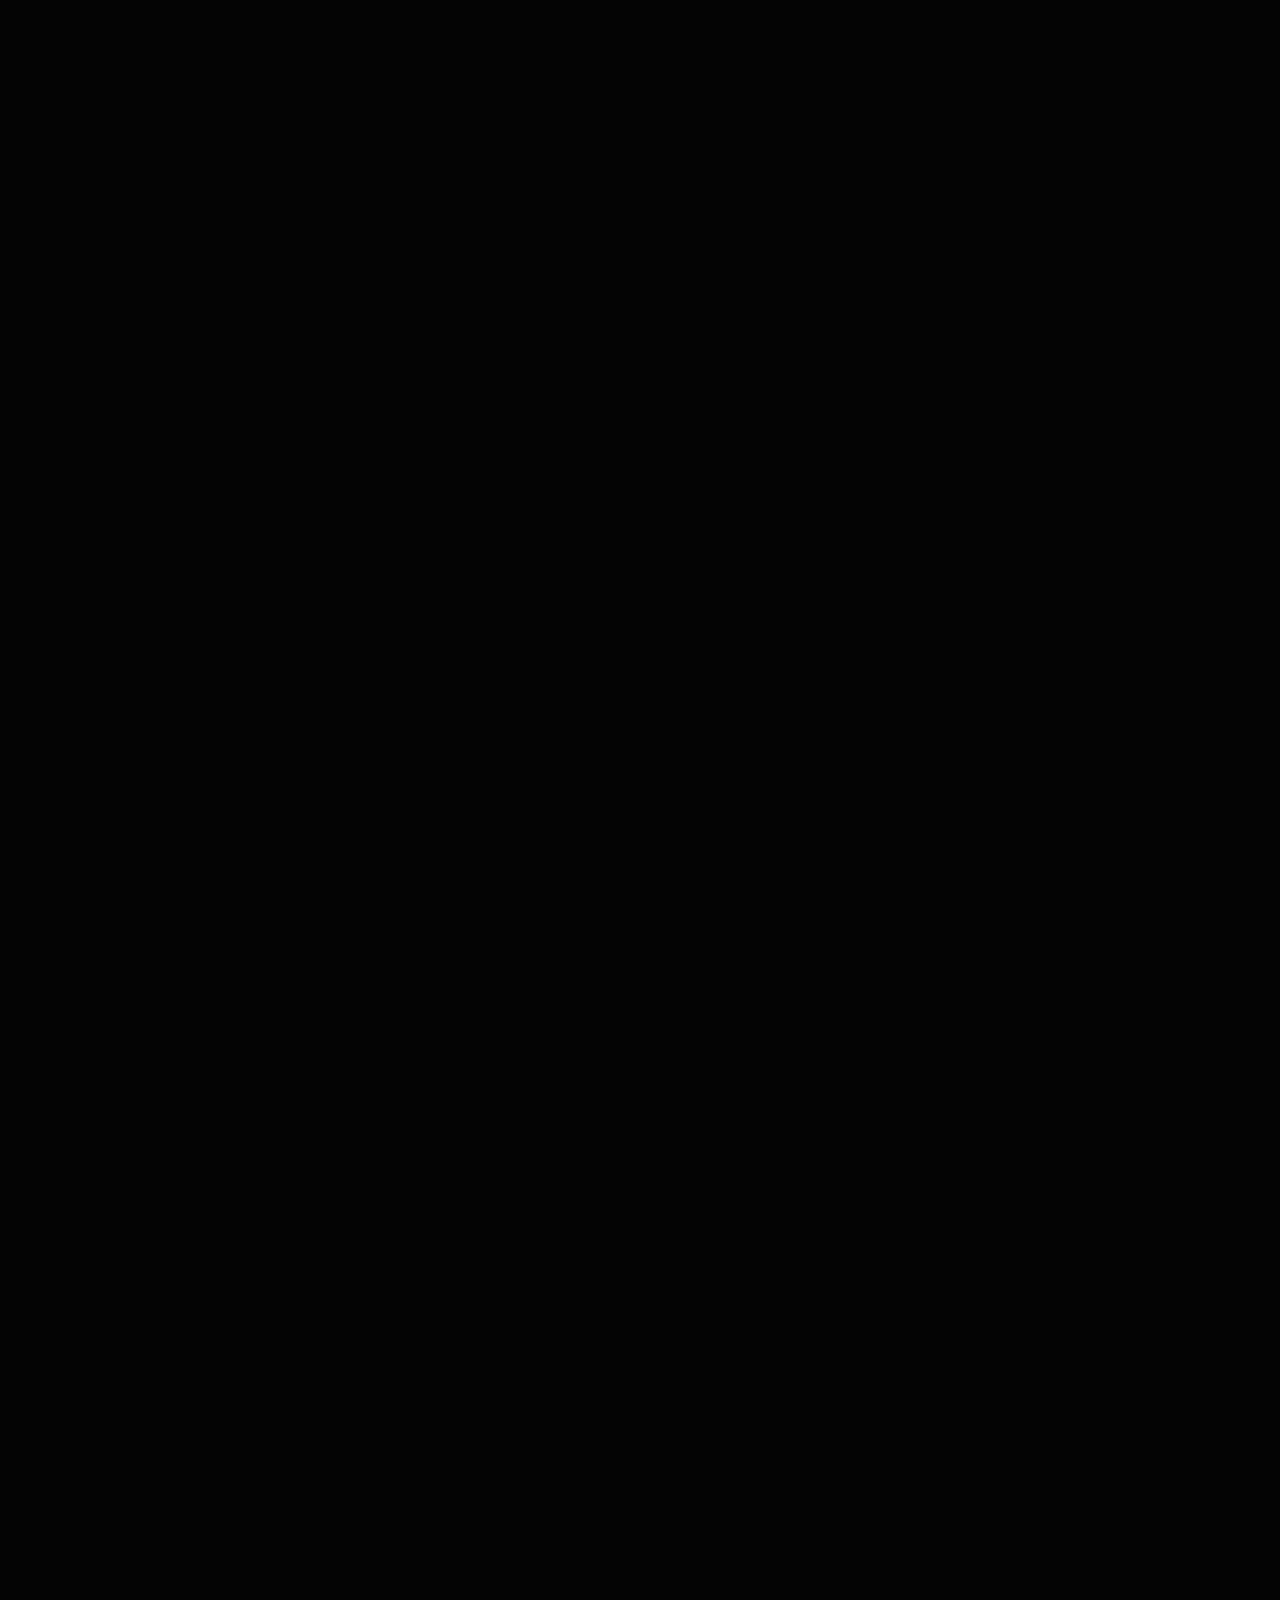
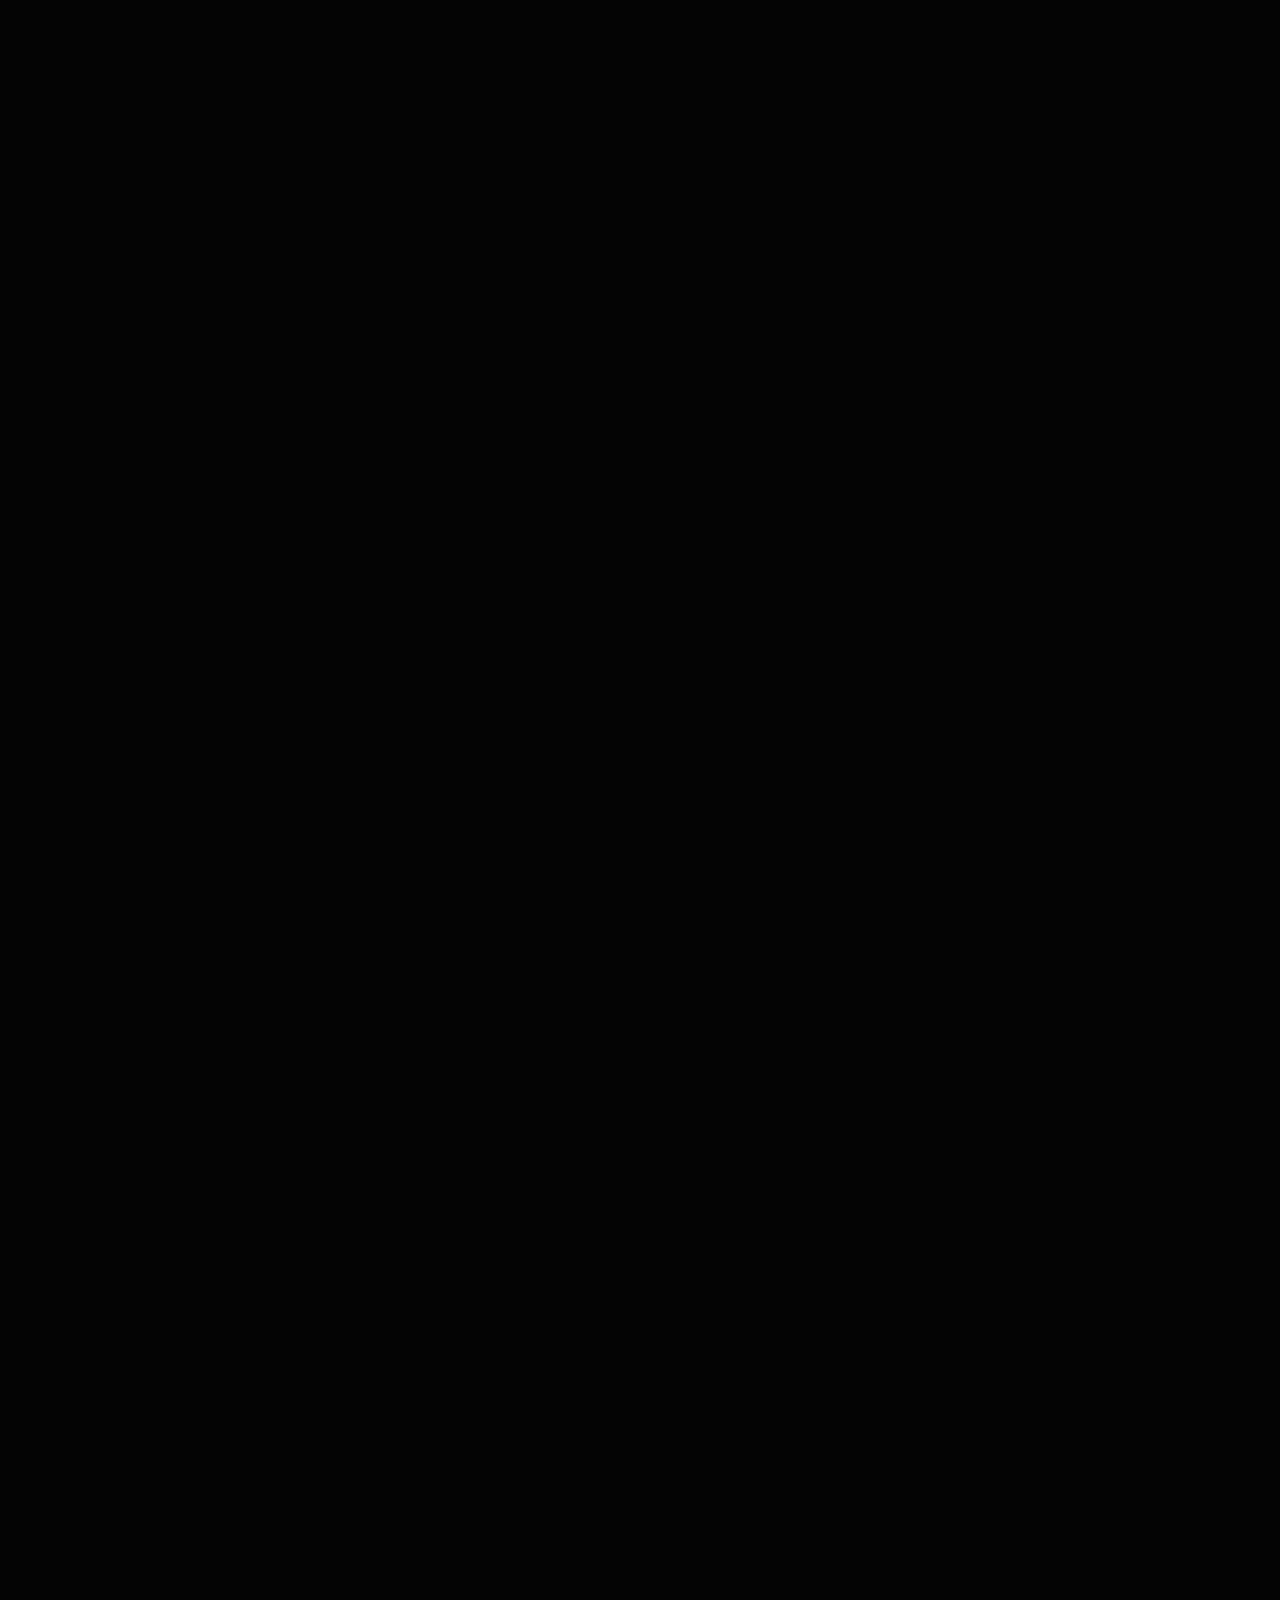
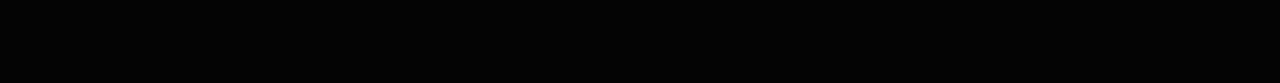
==== commit c3fad5a4: "Update info" ====
--- a/index.html
+++ b/index.html
@@ -32,7 +32,7 @@
         <header id="header">
             <div class="container">
                 <h1>Gedion Onsongo (<span>FeverCode</span>)</h1>
-                <h2>Software Development Student and Google certified IT Support Officer from Nairobi</h2>
+                <h2> Computer Science Student and Junior Web Developer from Nairobi</h2>
 
                 <nav id="navbar" class="navbar">
                     <ul>
@@ -82,12 +82,16 @@
                             class="img-fluid ps-5" alt="" loading="lazy" width="250" height="250">
                     </div>
                     <div class="col-lg-8 pt-4 pt-lg-0 content">
-                        <h3>Software Development Student &amp; IT Support Officer</h3>
+                        <h3>Junior Web Developer &amp; IT Support Officer</h3>
                         <p class="fst-italic">
-                            I am Gedion Onsongo alias <span>FeverCode</span>, a Software Development student at Moringa
-                            School and a
-                            Google certified IT Support Officer.
-                            Also an enterprenuer running two procurement and supplies companies, and a cleaning company.
+                            Motivated upcoming Software Developer adept at bringing forth expertise in design,
+                            installation, testing, and maintenance of software systems. Equipped with a diverse and
+                            promising skill-set. Proficient in Python and Django REST Framework. Knowledgeable in the
+                            user interface, testing, and debugging processes. Able to familiarize with the latest
+                            cutting-edge development tools and procedures. Effectively self-manage during independent
+                            projects, as well as collaborate as part of a productive team.I'm passionate about
+                            continuously learning in the IT field and supporting people to solve their technical
+                            problems. I offer strong interpersonal and task prioritization skills.
                         </p>
                         <div class="row">
                             <div class="col-lg-6">
@@ -121,7 +125,7 @@
                                     <li>
                                         <ion-icon name="chevron-forward-outline" aria-hidden="true"></ion-icon>
                                         <strong>Age:</strong> <span>
-                                            23</span>
+                                            24</span>
                                     </li>
                                     <li>
                                         <ion-icon name="chevron-forward-outline" aria-hidden="true"></ion-icon>
@@ -143,8 +147,8 @@
                             </div>
 
                         </div>
-                        <p>Besides tech and business I am big fan of Rhumba music and fitness. I can currently deadlift
-                            150kgs and bench press 50kgs. Madilu System is my favorite Rhumba artist.</p>
+                        <p>Besides tech and business I am big fan of Soukous music and fitness. Madilu System is my
+                            favorite Soukus artist.</p>
 
 
                     </div>
@@ -241,10 +245,10 @@
                         <h3 class="resume-title">Summary</h3>
                         <div class="resume-item pb-0">
                             <h4>Gedion Onsongo</h4>
-                            <p><em>Software Development Bootcamp Student at Moringa School, Junior ICT Technical
-                                    Support Specialist, Junior System Administrator Officer, and Business Development
-                                    Administrator with over one year of invaluable experience in maintenance repairing
-                                    and troubleshooting, research testing, configuration, and producing precision
+                            <p><em>Junior Web Developer and Technical
+                                    Support Specialist, with over one year of invaluable experience in maintenance
+                                    repairing
+                                    and troubleshooting, research, testing, configuration, and producing precision
                                     components and systems. Highly focused with a comprehensive understanding of
                                     designing, developing, and maintaining systems and components to required
                                     specifications, focusing on the economy, safety, reliability, quality, and
@@ -253,10 +257,18 @@
 
                         <h3 class="resume-title">Education</h3>
                         <div class="resume-item">
+                            <h4>Bsc. Computer Science </h4>
+                            <h5>Oct 2022 - Present</h5>
+                            <p><em>Kibo School of Technology</em></p>
+                            <p>Currently pursuing a globally-recognized and accredited Bachelor’s Degree in Computer
+                                Science. The degree combines a foundation in computer science theory with practical
+                                skills in software development, communication and collaboration.</p>
+                        </div>
+                        <div class="resume-item">
                             <h4>Software Development</h4>
-                            <h5>2022 - Present</h5>
+                            <h5>Jan 2022 - Feb 2022</h5>
                             <p><em>Moringa School</em></p>
-                            <p>Currently pursuing software development at Moringa School.</p>
+                            <p>6 months rigorous bootcamp focusing on fullstack web development.</p>
                         </div>
                         <div class="resume-item">
                             <h4>Diploma in Information, Communication Technology</h4>
@@ -306,7 +318,7 @@
                         </div>
                         <div>
 
-                            <a class="demo" href="Latest Resume.pdf" target="_blank">Download CV</a></li>
+                            <a class="demo" href="CV Gedion.pdf" target="_blank">Download CV</a></li>
 
 
                         </div>
@@ -489,48 +501,52 @@
 
 
                 </div>
-                 <div class="php-email-form mt-4">
-                                    <a href="https://us14.list-manage.com/contact-form?u=f3e4ef48c1e3ecef1da63454c&form_id=9e3353165b7d66b36ee0613f760bcd4f" class="nav-link align-middle">
-                                         <div class="text-center"><button type="submit">Send a Message</button></div>
-                                    </a>
-                                </div>
-
-                  <!--Footer-->
-    <section>
-        <footer>
-            <div class="footer">
-                Designed by <a href="https://github.com/FeverCode">FeverCode</a>
-
-            </div>
-        </footer>
-    </section>
-    <!--End of Footer-->
+                <div class="php-email-form mt-4">
+                    <a href="https://us14.list-manage.com/contact-form?u=f3e4ef48c1e3ecef1da63454c&form_id=9e3353165b7d66b36ee0613f760bcd4f"
+                        class="nav-link align-middle">
+                        <div class="text-center"><button type="submit">Send a Message</button></div>
+                    </a>
+                </div>
+
+                <!--Footer-->
+                <section>
+                    <footer>
+                        <div class="footer">
+                            Designed by <a href="https://github.com/FeverCode">FeverCode</a>
+
+                        </div>
+                    </footer>
+                </section>
+                <!--End of Footer-->
 
             </div>
             <!--End Contact Section-->
-           
+
     </div>
 
     </section>
     </div>
-   
+
 
 
     <button type="button" class="btn btn-success btn-floating btn-lg" id="btn-back-to-top">
-                <ion-icon name="arrow-up-outline"></ion-icon>
-            </button>
-    
+        <ion-icon name="arrow-up-outline"></ion-icon>
+    </button>
+
 
 
     <!--Optional Scripts-->
     <script src="https://code.jquery.com/jquery-3.3.1.slim.min.js"
-        integrity="sha384-q8i/X+965DzO0rT7abK41JStQIAqVgRVzpbzo5smXKp4YfRvH+8abtTE1Pi6jizo" crossorigin="anonymous" defer>
+        integrity="sha384-q8i/X+965DzO0rT7abK41JStQIAqVgRVzpbzo5smXKp4YfRvH+8abtTE1Pi6jizo" crossorigin="anonymous"
+        defer>
     </script>
     <script src="https://cdn.jsdelivr.net/npm/popper.js@1.14.7/dist/umd/popper.min.js"
-        integrity="sha384-UO2eT0CpHqdSJQ6hJty5KVphtPhzWj9WO1clHTMGa3JDZwrnQq4sF86dIHNDz0W1" crossorigin="anonymous" defer>
+        integrity="sha384-UO2eT0CpHqdSJQ6hJty5KVphtPhzWj9WO1clHTMGa3JDZwrnQq4sF86dIHNDz0W1" crossorigin="anonymous"
+        defer>
     </script>
     <script src="https://cdn.jsdelivr.net/npm/bootstrap@4.3.1/dist/js/bootstrap.min.js"
-        integrity="sha384-JjSmVgyd0p3pXB1rRibZUAYoIIy6OrQ6VrjIEaFf/nJGzIxFDsf4x0xIM+B07jRM" crossorigin="anonymous" defer>
+        integrity="sha384-JjSmVgyd0p3pXB1rRibZUAYoIIy6OrQ6VrjIEaFf/nJGzIxFDsf4x0xIM+B07jRM" crossorigin="anonymous"
+        defer>
     </script>
     <script type="module" src="https://unpkg.com/ionicons@5.5.2/dist/ionicons/ionicons.esm.js" defer></script>
     <script nomodule src="https://unpkg.com/ionicons@5.5.2/dist/ionicons/ionicons.js" defer></script>
@@ -544,4 +560,4 @@
 
 </body>
 
-</html>
+</html>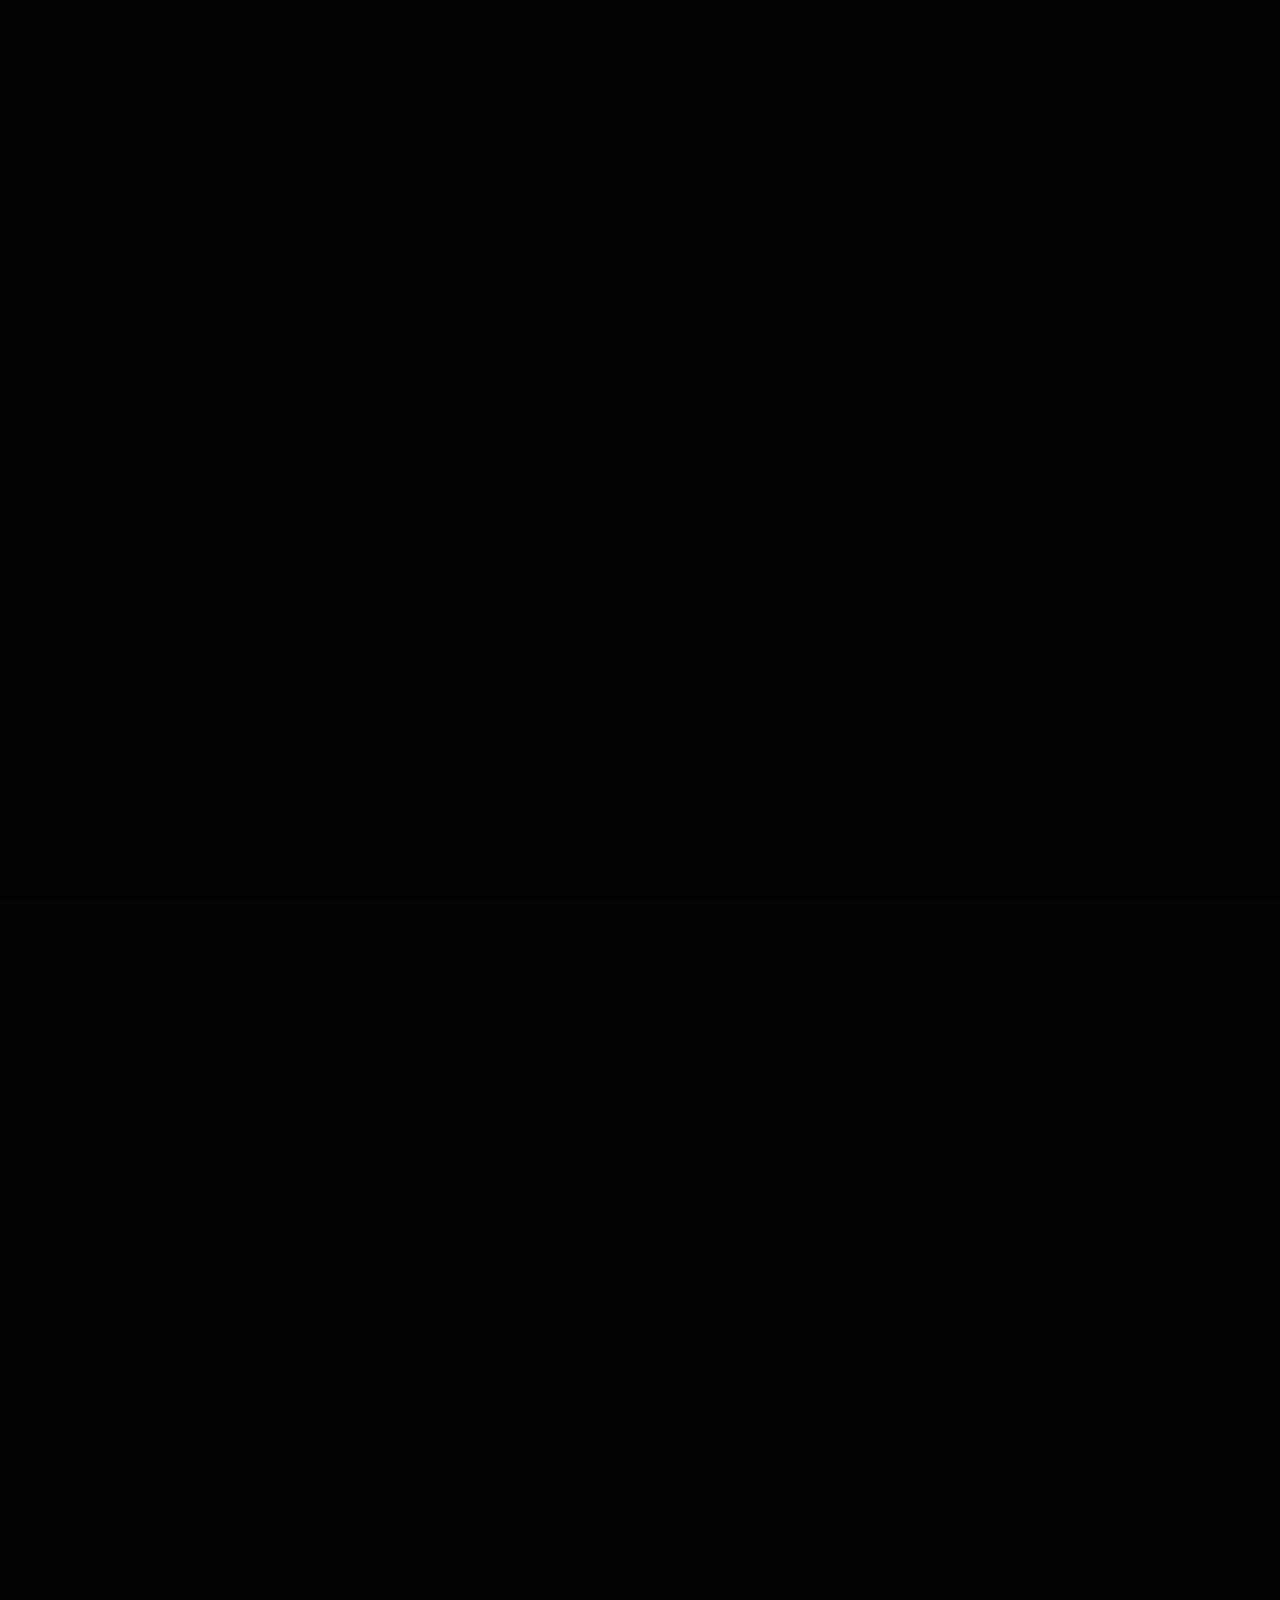
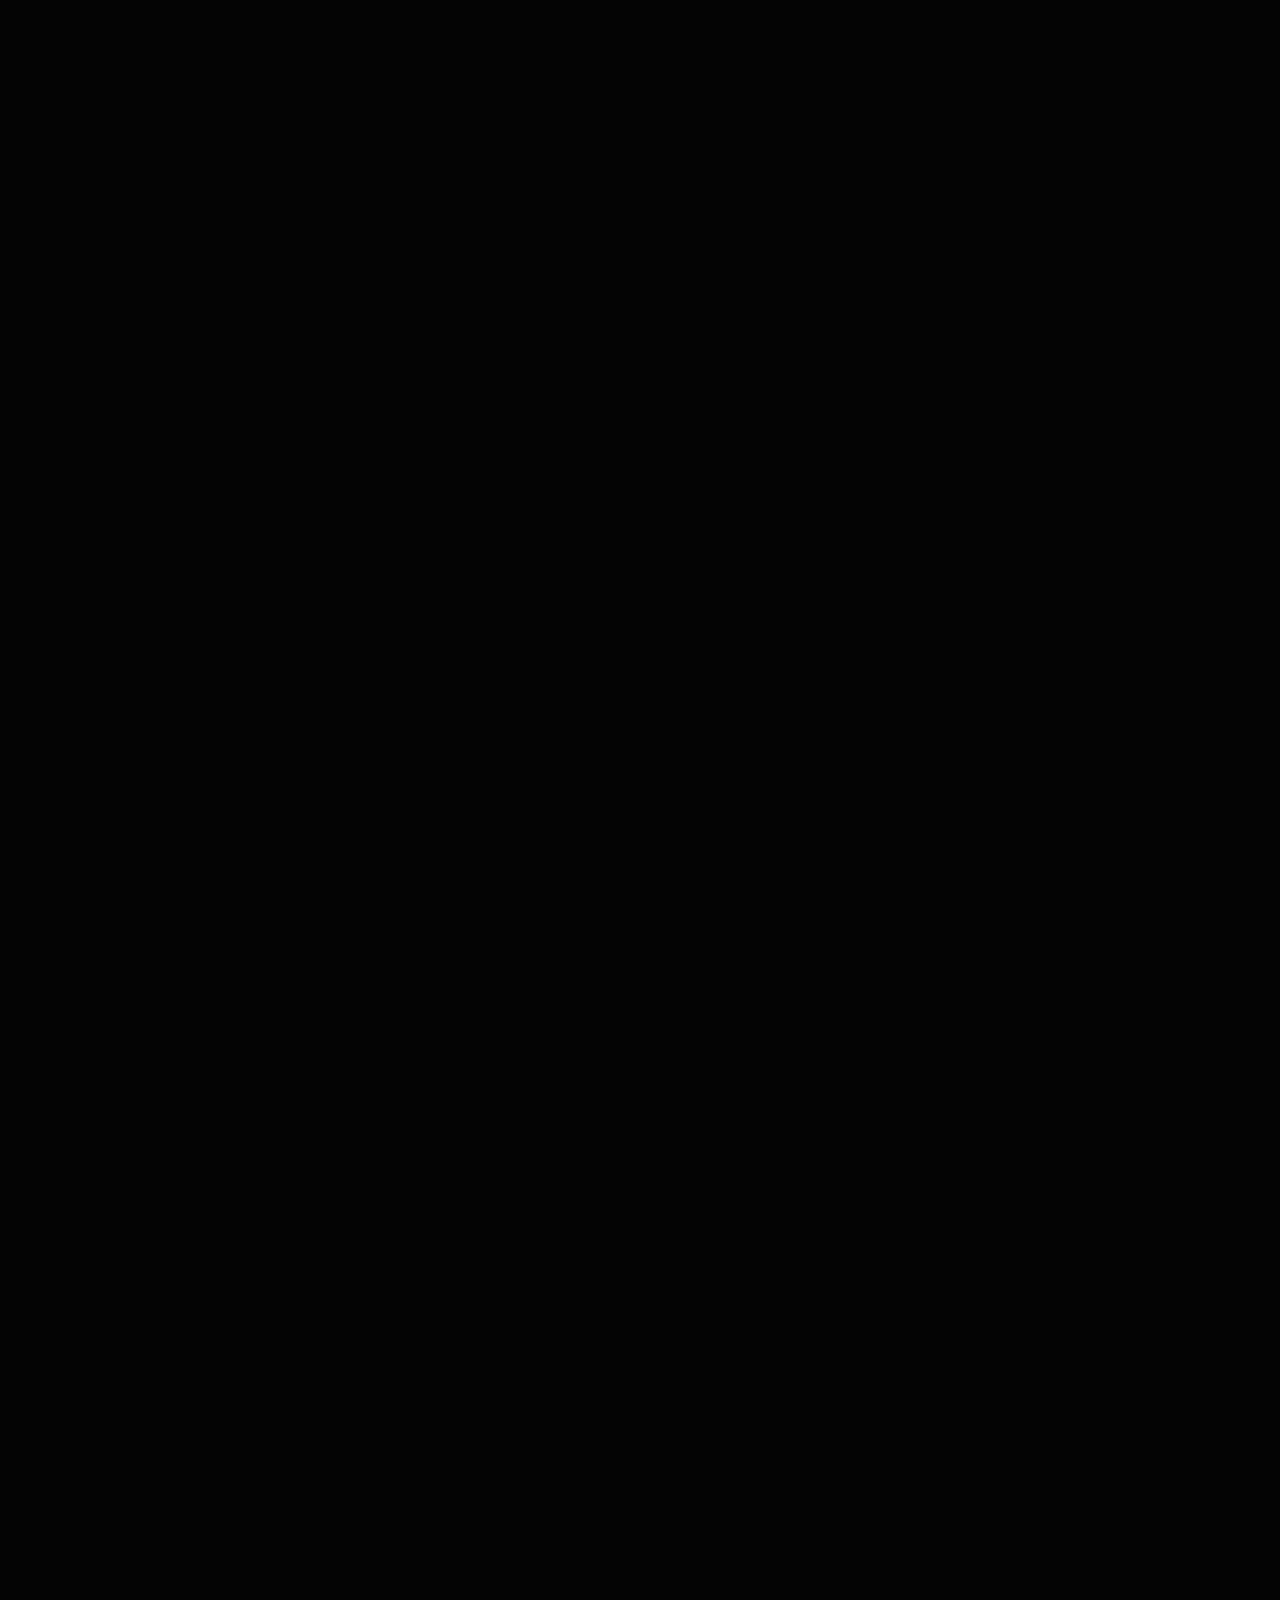
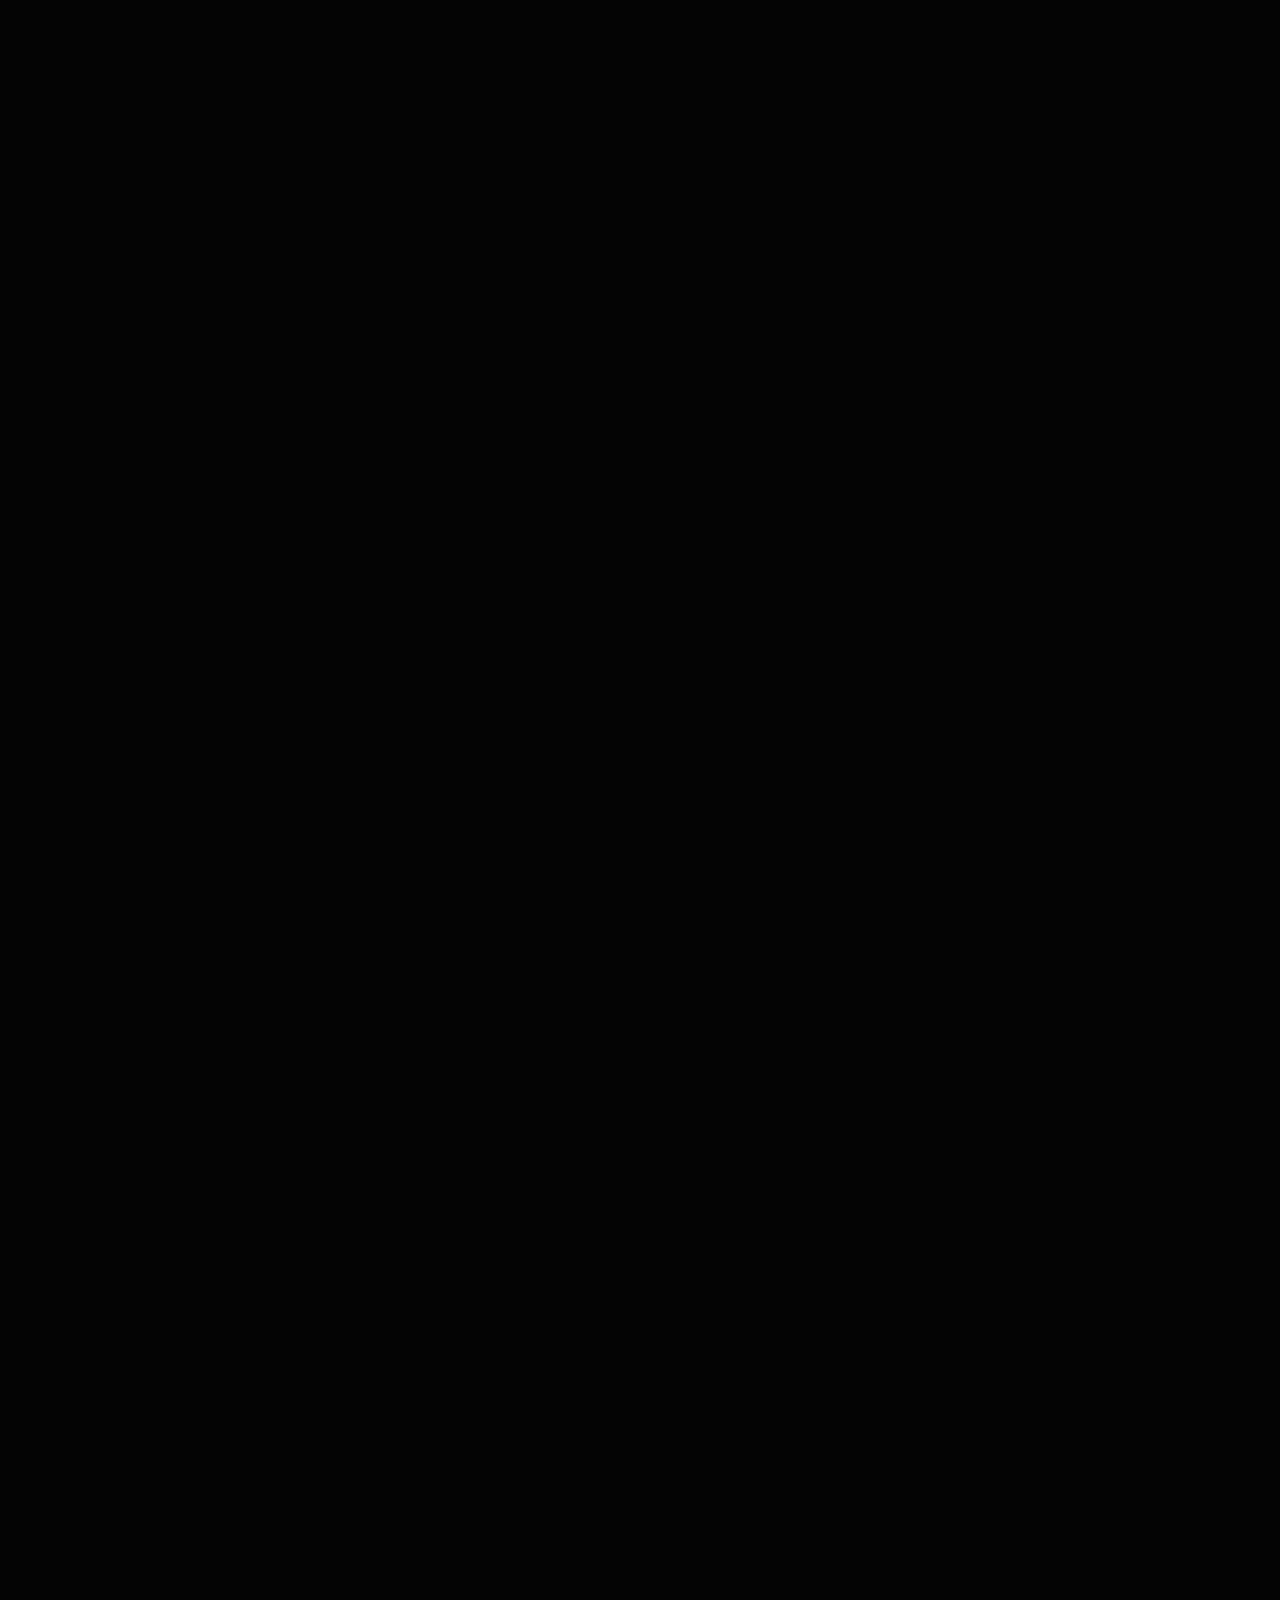
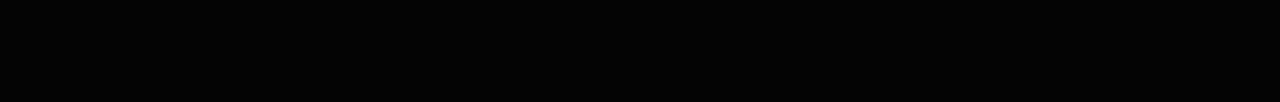
==== commit b2b94f10: "Update address to" ====
--- a/index.html
+++ b/index.html
@@ -2,7 +2,58 @@
 <html lang="en">
 
 <head>
+    <!--SEO Schema-->
+    <script type="application/ld+json">
+        {
+            "@context": "https://schema.org/",
+            "@type": "WebSite",
+            "name": "Gedion Onsongo",
+            "url": "https://gediononsongo.me",
+            "potentialAction": {
+                "@type": "SearchAction",
+                "target": "https://gediononsongo.me/search?q=gedion+onsongo{search_term_string}",
+                "query-input": "required name=search_term_string"
+            }
+        }
+    </script>
+    <!--End SEO Schema-->
+
+    <!-- Google tag (gtag.js) -->
+    <script async src="https://www.googletagmanager.com/gtag/js?id=G-VETP8RP8H2"></script>
+    <script>
+        window.dataLayer = window.dataLayer || [];
+
+        function gtag() {
+            dataLayer.push(arguments);
+        }
+        gtag('js', new Date());
+
+        gtag('config', 'G-VETP8RP8H2');
+    </script>
+
+    <script src="https://www.googleoptimize.com/optimize.js?id=OPT-TXTFZ7X"></script>
+    <!-- Google Tag Manager -->
+    <script>
+        (function (w, d, s, l, i) {
+            w[l] = w[l] || [];
+            w[l].push({
+                'gtm.start': new Date().getTime(),
+                event: 'gtm.js'
+            });
+            var f = d.getElementsByTagName(s)[0],
+                j = d.createElement(s),
+                dl = l != 'dataLayer' ? '&l=' + l : '';
+            j.async = true;
+            j.src =
+                'https://www.googletagmanager.com/gtm.js?id=' + i + dl;
+            f.parentNode.insertBefore(j, f);
+        })(window, document, 'script', 'dataLayer', 'GTM-NZSHG67');
+    </script>
+    <!-- End Google Tag Manager -->
     <meta charset="UTF-8">
+    <meta name="description" content="Gedion Onsongo Portfolio">
+    <meta name="keywords"
+        content="Junior Web Developer, Personal Portfolio, Django Developer, Python Developer, Junior Software Engineer">
     <meta http-equiv="X-UA-Compatible" content="IE=edge">
     <meta name="viewport" content="width=device-width, initial-scale=1.0">
 
@@ -21,18 +72,22 @@
     <link rel="stylesheet" href="index.css" type="text/css">
 
 
-    <title>Personal Portfolio</title>
+    <title>Gedion Onsongo</title>
 
 </head>
 
 <body>
+    <!-- Google Tag Manager (noscript) -->
+    <noscript><iframe src="https://www.googletagmanager.com/ns.html?id=GTM-NZSHG67" height="0" width="0"
+            style="display:none;visibility:hidden"></iframe></noscript>
+    <!-- End Google Tag Manager (noscript) -->
     <!--Intro-->
     <div data-aos="flip-left" data-aos-easing="ease-out-cubic" data-aos-duration="2000">
 
         <header id="header">
             <div class="container">
                 <h1>Gedion Onsongo (<span>FeverCode</span>)</h1>
-                <h2> Computer Science Student and Junior Web Developer from Nairobi</h2>
+                <h2> Computer Science Student and Django Developer from Nairobi</h2>
 
                 <nav id="navbar" class="navbar">
                     <ul>
@@ -125,12 +180,12 @@
                                     <li>
                                         <ion-icon name="chevron-forward-outline" aria-hidden="true"></ion-icon>
                                         <strong>Age:</strong> <span>
-                                            24</span>
+                                            25</span>
                                     </li>
                                     <li>
                                         <ion-icon name="chevron-forward-outline" aria-hidden="true"></ion-icon>
                                         <strong>Qualification:</strong>
-                                        <span>Diploma</span>
+                                        <span>Bsc. Computer Science</span>
                                     </li>
                                     <li>
                                         <ion-icon name="chevron-forward-outline" aria-hidden="true"></ion-icon>
@@ -350,18 +405,21 @@
                 <div class="row portolio-container">
                     <div class="col-lg-4 col-md-6 portfolio-item filter-web">
                         <div class="portfolio-wrap">
-                            <img src="https://user-images.githubusercontent.com/66039545/173793371-fed872d1-7ff2-4f7a-a8f8-3bfa841ac2d4.png"
+                            <img src="https://res.cloudinary.com/fevercode/image/upload/v1692199054/Farm%20Share/Screenshot_2023-08-16_180032_j5hfgx.png"
                                 class="img-fluid" alt="" loading="lazy">
                             <div class="portfolio-info"><br>
-                                <h4 class="mt-4">GAwards</h4>
-                                <p>An application that allows a user to post a project he/she has created and get it
-                                    reviewed by his/her peers.Made with Django Restframework</p>
+                                <h4 class="mt-4">Farm Share Value Chain System (Farm Flow)</h4>
+                                <p>
+                                    The main goals of Farm Share are to connect farmers with buyers, allowing them to
+                                    sell their products in new markets, and to improve farm management practices through
+                                    the adoption of planning, tracking, and data-driven decision-making tools, resulting
+                                    in increased crop yields and profitability.</p>
                                 <div class="portfolio-links">
                                     <a
-                                        href="https://user-images.githubusercontent.com/66039545/173793371-fed872d1-7ff2-4f7a-a8f8-3bfa841ac2d4.png">
+                                        href="https://res.cloudinary.com/fevercode/image/upload/v1692199054/Farm%20Share/Screenshot_2023-08-16_180032_j5hfgx.png">
                                         <ion-icon name="add-outline"></ion-icon>
                                     </a>
-                                    <a href="https://g-awards.herokuapp.com/" target="_blank">
+                                    <a href="https://farmshare.co.ke/" target="_blank">
                                         <ion-icon name="link-outline"></ion-icon>
                                     </a>
 
@@ -449,7 +507,7 @@
                             <ion-icon name="location-outline" aria-hidden="true"></ion-icon>
 
                             <h3>Address</h3>
-                            <p>Ngong Lane Plaza, Ngong Road</p>
+                            <p>Pioneer House, Kenyatta Avenue</p>
                         </div>
 
                     </div>
@@ -462,14 +520,13 @@
                                 class="linkedin">
                                 <ion-icon name="logo-linkedin" aria-hidden="true"></ion-icon>
                             </a>
-                            <a href="https://twitter.com/giddy_lancs" target=”_blank” class="twitter">
+                            <a href="https://twitter.com/" target=”_blank” class="twitter">
                                 <ion-icon name="logo-twitter" aria-hidden="true"></ion-icon>
                             </a>
-                            <a href="https://web.facebook.com/profile.php?id=100008713697637" target=”_blank”
-                                class="facebook">
+                            <a href="https://web.facebook.com/" target=”_blank” class="facebook">
                                 <ion-icon name="logo-facebook" aria-hidden="true"></ion-icon>
                             </a>
-                            <a href="https://www.instagram.com/the_.other_.side/" target=”_blank” class="instagram">
+                            <a href="https://www.instagram.com/" target=”_blank” class="instagram">
                                 <ion-icon name="logo-instagram" aria-hidden="true"></ion-icon>
                             </a>
 
@@ -555,9 +612,6 @@
     <script>
 
     </script>
-
-
-
 </body>
 
 </html>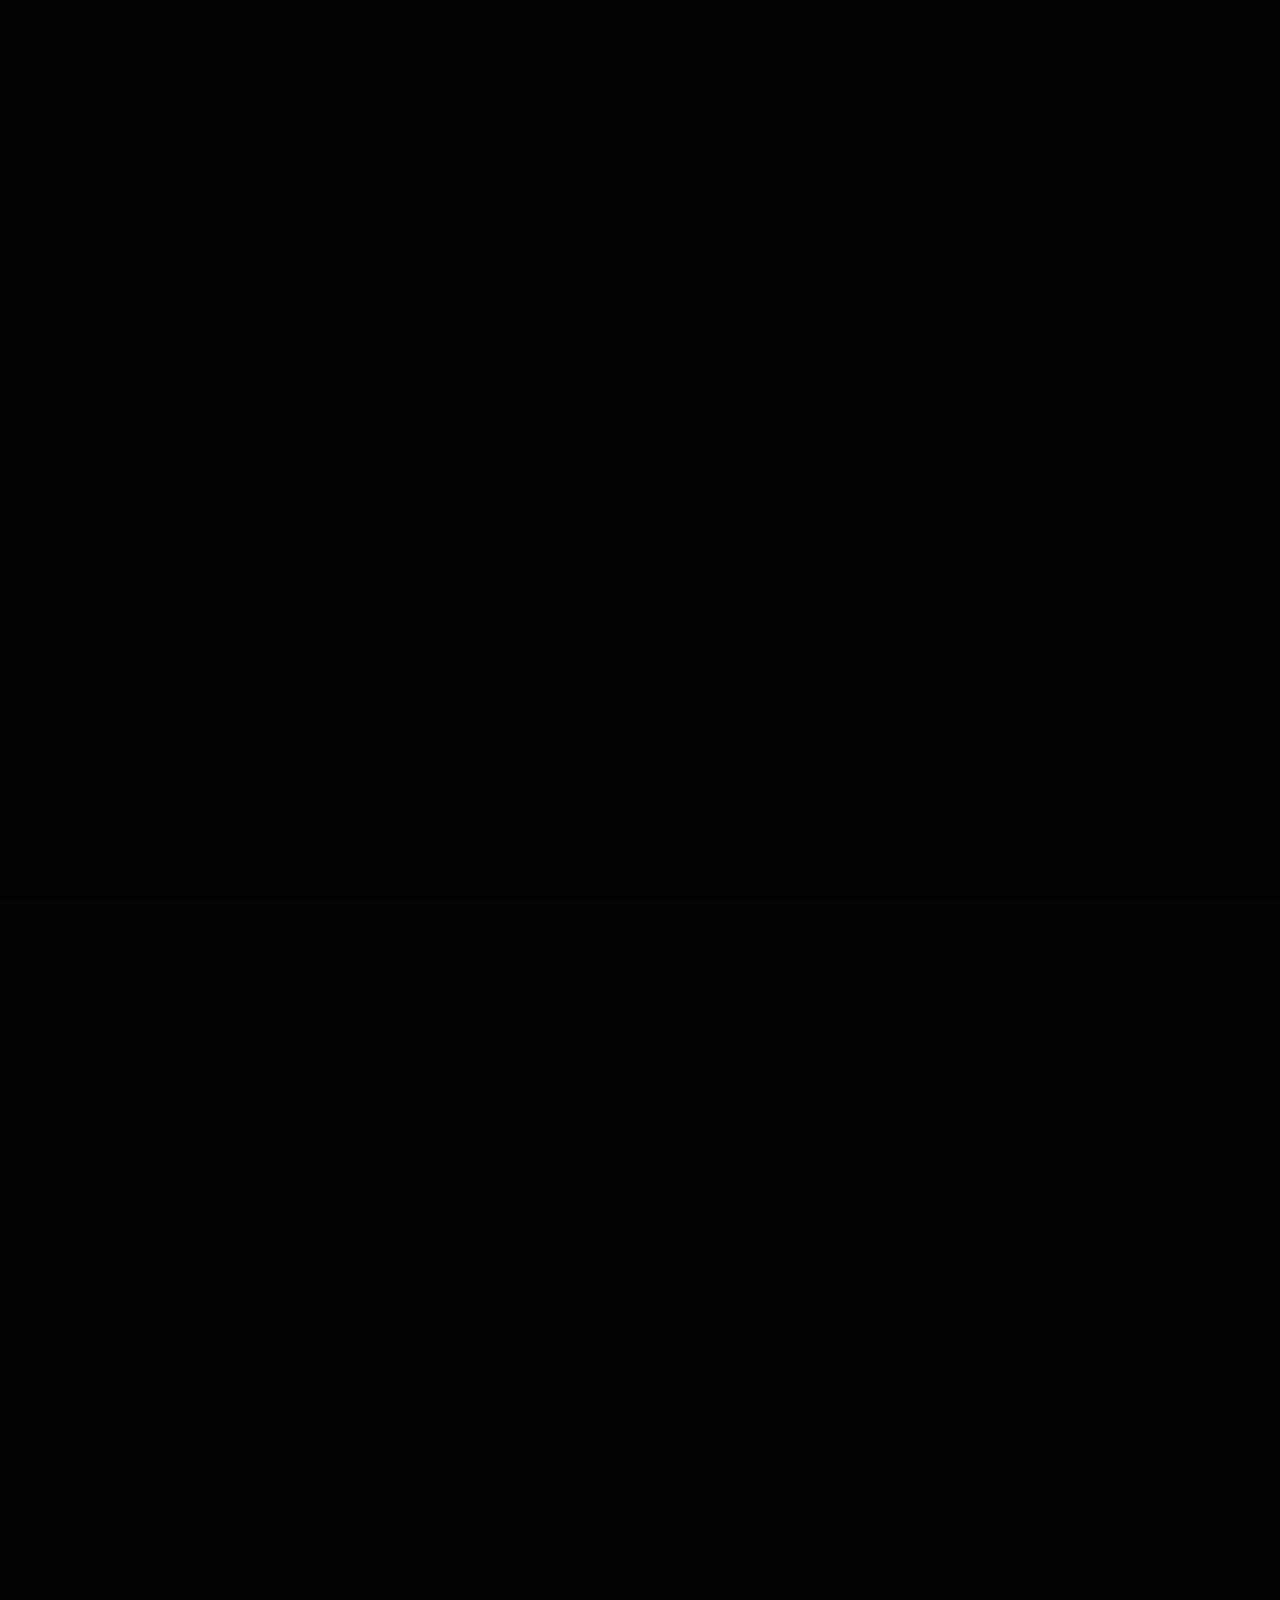
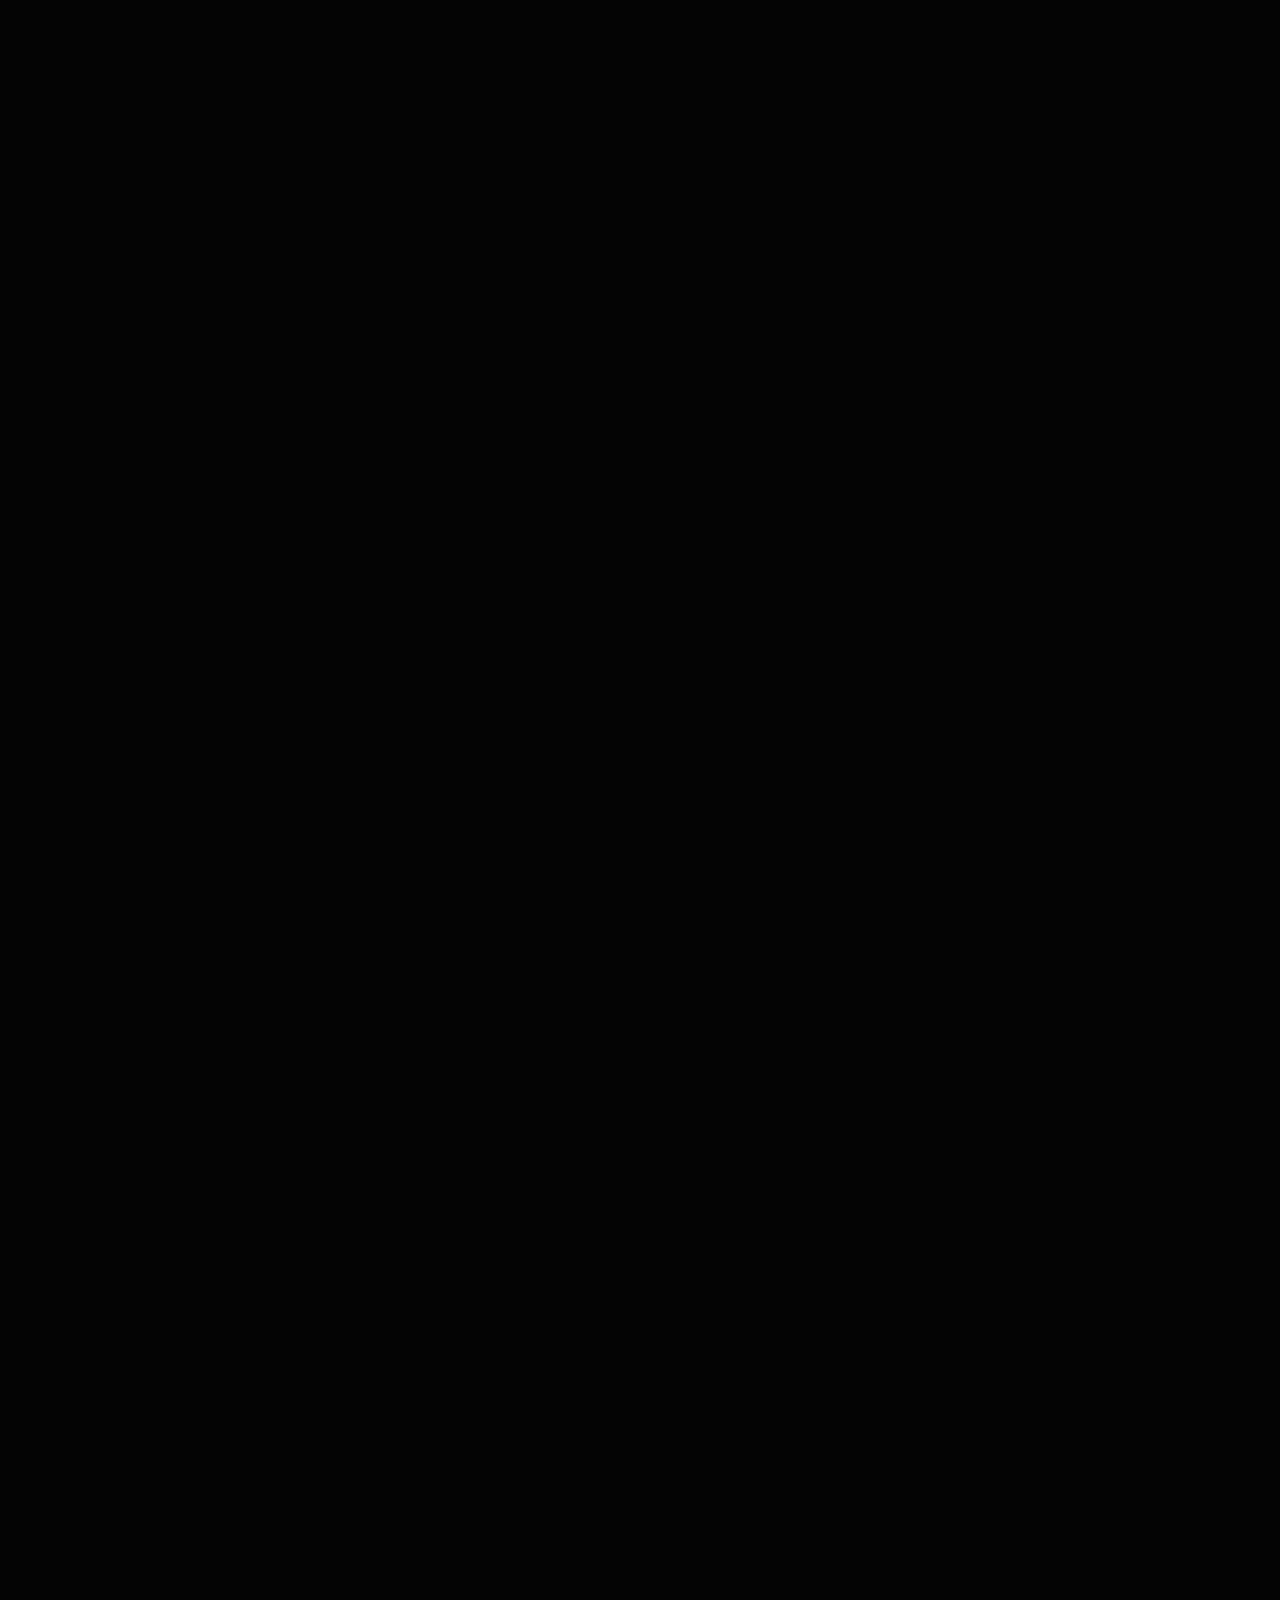
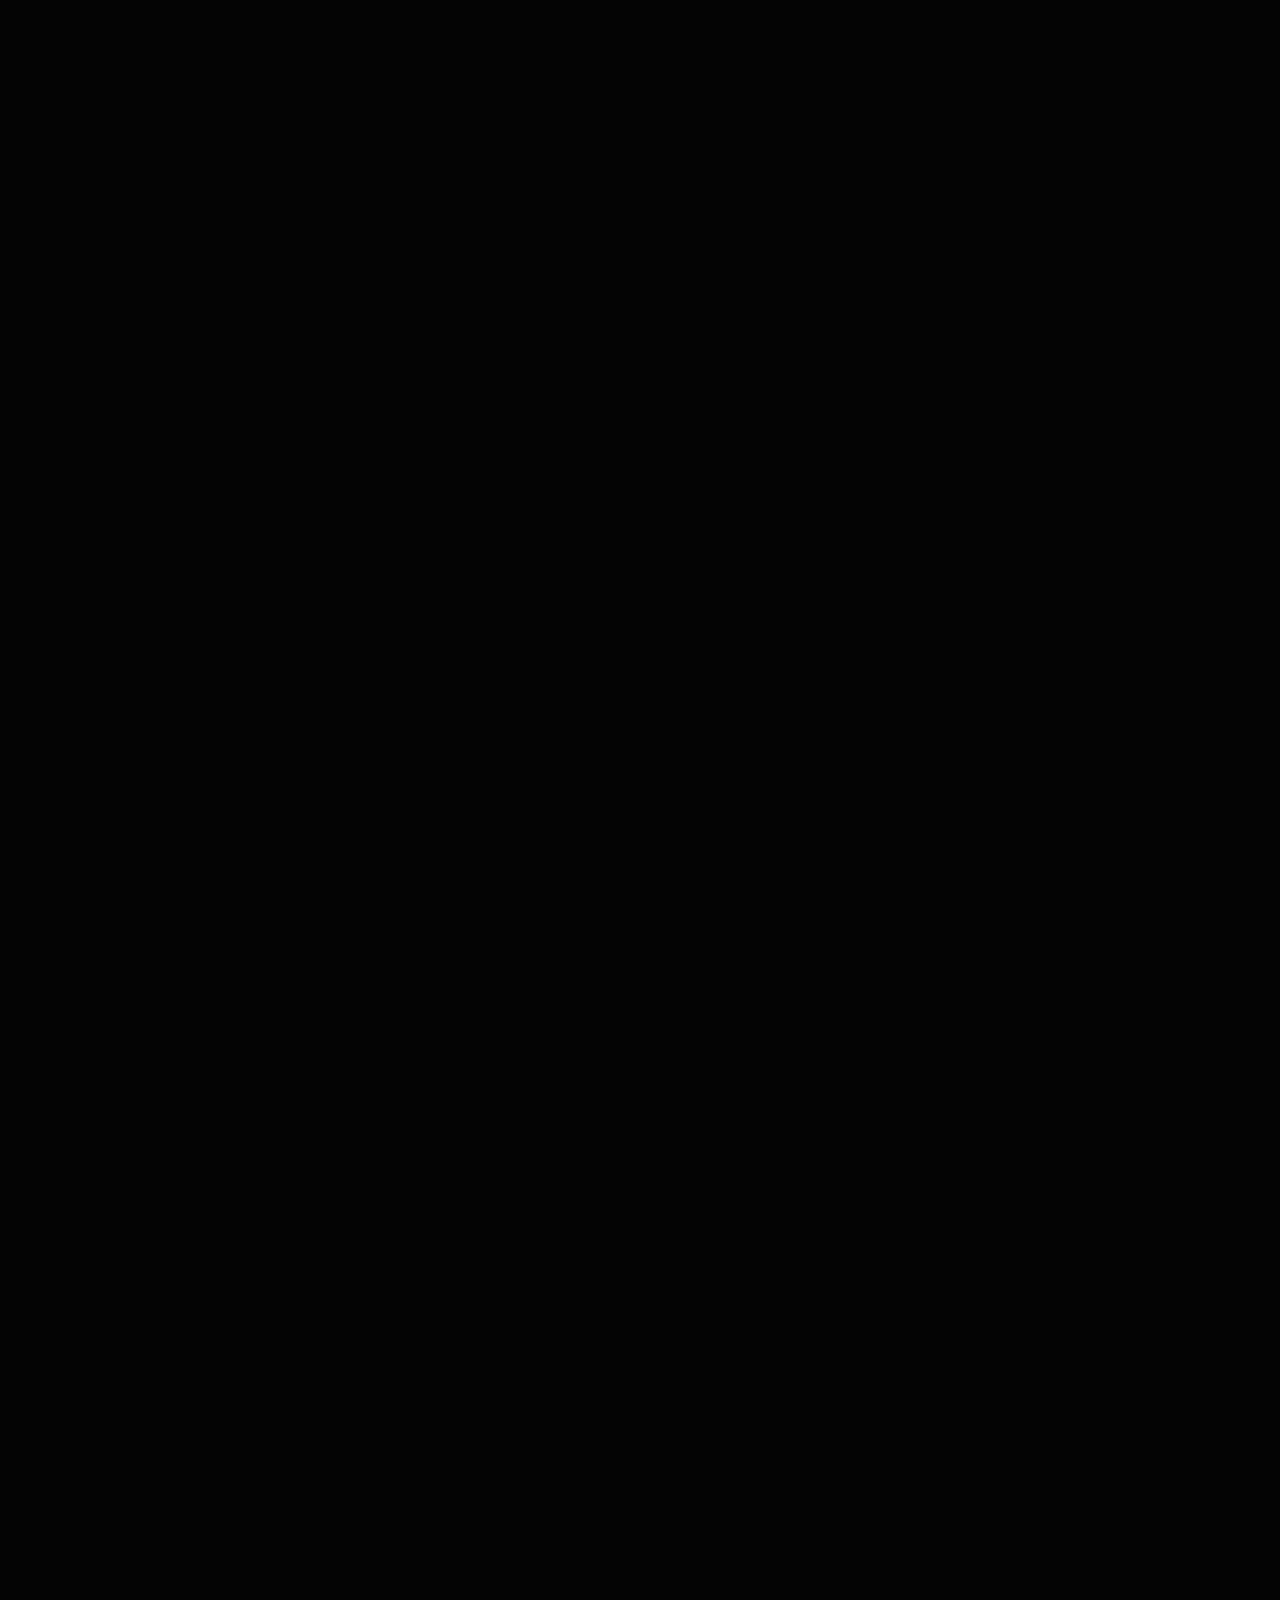
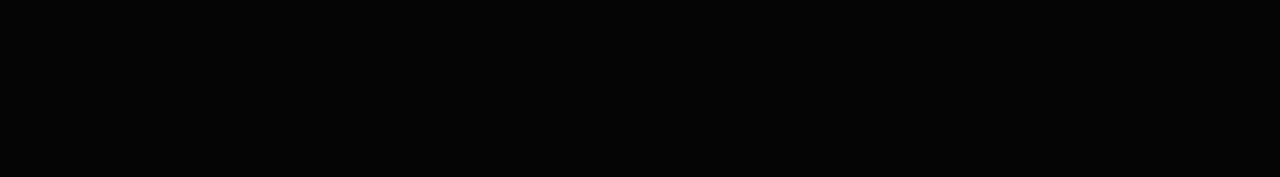
==== commit b73f758c: "Update info" ====
--- a/index.html
+++ b/index.html
@@ -72,7 +72,7 @@
     <link rel="stylesheet" href="index.css" type="text/css">
 
 
-    <title>Gedion Onsongo</title>
+    <title>Gedion Onsongo Portfolio</title>
 
 </head>
 
@@ -87,7 +87,7 @@
         <header id="header">
             <div class="container">
                 <h1>Gedion Onsongo (<span>FeverCode</span>)</h1>
-                <h2> Computer Science Student and Django Developer from Nairobi</h2>
+                <h2> Head of Technology and Python Developer from Nairobi</h2>
 
                 <nav id="navbar" class="navbar">
                     <ul>
@@ -137,16 +137,11 @@
                             class="img-fluid ps-5" alt="" loading="lazy" width="250" height="250">
                     </div>
                     <div class="col-lg-8 pt-4 pt-lg-0 content">
-                        <h3>Junior Web Developer &amp; IT Support Officer</h3>
+                        <h3>Head of Technology &amp; Python Developer</h3>
                         <p class="fst-italic">
-                            Motivated upcoming Software Developer adept at bringing forth expertise in design,
-                            installation, testing, and maintenance of software systems. Equipped with a diverse and
-                            promising skill-set. Proficient in Python and Django REST Framework. Knowledgeable in the
-                            user interface, testing, and debugging processes. Able to familiarize with the latest
-                            cutting-edge development tools and procedures. Effectively self-manage during independent
-                            projects, as well as collaborate as part of a productive team.I'm passionate about
-                            continuously learning in the IT field and supporting people to solve their technical
-                            problems. I offer strong interpersonal and task prioritization skills.
+                            I’m passionate about leveraging technology to drive business growth and transform people’s
+                            lives. With expertise in the iGaming industry, I’m committed to staying at the forefront of
+                            emerging trends and driving innovation.
                         </p>
                         <div class="row">
                             <div class="col-lg-6">
@@ -159,8 +154,7 @@
                                     <li>
                                         <ion-icon name="chevron-forward-outline" aria-hidden="true"></ion-icon>
                                         <strong>Website:</strong>
-                                        <span><a
-                                                href="https://fevercode.github.io/Gedion-Onsongo-FeverCode-Personal-Portfolio/">Portfolio</a></span>
+                                        <span><a href="https://gediononsongo.me/">Portfolio</a></span>
                                     </li>
                                     <li>
                                         <ion-icon name="chevron-forward-outline" aria-hidden="true"></ion-icon>
@@ -180,12 +174,12 @@
                                     <li>
                                         <ion-icon name="chevron-forward-outline" aria-hidden="true"></ion-icon>
                                         <strong>Age:</strong> <span>
-                                            25</span>
+                                            26</span>
                                     </li>
                                     <li>
                                         <ion-icon name="chevron-forward-outline" aria-hidden="true"></ion-icon>
                                         <strong>Qualification:</strong>
-                                        <span>Bsc. Computer Science</span>
+                                        <span>Undergraduate Higher Diploma in Computer Science</span>
                                     </li>
                                     <li>
                                         <ion-icon name="chevron-forward-outline" aria-hidden="true"></ion-icon>
@@ -243,9 +237,9 @@
                     </div>
 
                     <div>
-                        <span class="skill mt-3 fw-bolder">HTML CSS JS</span>
+                        <span class="skill mt-3 fw-bolder">Project Management</span>
                         <div class="mt-3 mb-3">
-                            <img src="https://user-images.githubusercontent.com/66039545/173804018-7a332fa2-c3b0-44ba-a171-64c493179de3.png"
+                            <img src="https://github.com/user-attachments/assets/28ddaca2-9a7f-45ba-8276-5b3b7d5b7a22"
                                 class="img-fluid" alt="" width="120" height="200" loading="lazy">
                         </div>
                     </div>
@@ -300,44 +294,61 @@
                         <h3 class="resume-title">Summary</h3>
                         <div class="resume-item pb-0">
                             <h4>Gedion Onsongo</h4>
-                            <p><em>Junior Web Developer and Technical
-                                    Support Specialist, with over one year of invaluable experience in maintenance
-                                    repairing
-                                    and troubleshooting, research, testing, configuration, and producing precision
-                                    components and systems. Highly focused with a comprehensive understanding of
-                                    designing, developing, and maintaining systems and components to required
-                                    specifications, focusing on the economy, safety, reliability, quality, and
-                                    sustainability.</em></p>
+                            <p><em>I’m passionate about leveraging technology to drive business growth and transform
+                                    people’s lives. With expertise in the iGaming industry, I’m committed to staying at
+                                    the forefront of emerging trends and driving innovation.</em></p>
                         </div>
 
                         <h3 class="resume-title">Education</h3>
                         <div class="resume-item">
-                            <h4>Bsc. Computer Science </h4>
-                            <h5>Oct 2022 - Present</h5>
+                            <h4>Undergraduate Higher Diploma in Computer Science </h4>
+                            <h5>Oct 2022 - Oct 2024</h5>
                             <p><em>Kibo School of Technology</em></p>
-                            <p>Currently pursuing a globally-recognized and accredited Bachelor’s Degree in Computer
-                                Science. The degree combines a foundation in computer science theory with practical
+                            <p>Pursued a globally-recognized and accredited Undergraduate Diploma and Higher Diploma in
+                                Computer Science. It combined a foundation in computer science theory with practical
                                 skills in software development, communication and collaboration.</p>
                         </div>
                         <div class="resume-item">
                             <h4>Software Development</h4>
-                            <h5>Jan 2022 - Feb 2022</h5>
+                            <h5>Jan 2022 - Jul 2022</h5>
                             <p><em>Moringa School</em></p>
                             <p>6 months rigorous bootcamp focusing on fullstack web development.</p>
                         </div>
                         <div class="resume-item">
                             <h4>Diploma in Information, Communication Technology</h4>
-                            <h5>2017 - 2020</h5>
+                            <h5>Jan 2017 - Jan 2020</h5>
                             <p><em>Kenya Institute of Professional Studies (KIPS College)</em></p>
                             <p>During the course I covered computer maintenance and user support, programming, computer
                                 applications, operating systems,network and hardware support.</p>
                         </div>
                     </div>
+
                     <div class="col-lg-6">
                         <h3 class="resume-title">Professional Experience</h3>
                         <div class="resume-item">
-                            <h4>IT Support Officer</h4>
-                            <h5>2021 - 2022</h5>
+                            <h4>Associate Sotware Developer</h4>
+                            <h5>Dec 2021 - Jan 2022</h5>
+                            <p><em>Saferider Management Systems - Vision Plaza, Mombasa Road</em></p>
+                            <p>
+                                <ul>
+                                    <li>Coordinated with other Senior Software Engineers in the programming and
+                                        developing of online gaming software. Job duties included writing software code
+                                        in various programming languages, troubleshooting issues with software
+                                        applications, and performing unit testing of software components.</li>
+                                    <!-- <li>Troubleshoot system and network problems, diagnosing and solving hardware or
+                                        software faults. </li>
+                                    <li>Keep computer systems and peripheral devices running smoothly and ensure users
+                                        get the maximum benefit from them</li>
+                                    <li>Support and advise on downtime procedures and business continuity to ensure that
+                                        they are
+                                        adopted successfully in their allocated local work area.</li> -->
+                                </ul>
+                            </p>
+                        </div>
+
+                        <div class="resume-item">
+                            <h4>Technical Support Officer</h4>
+                            <h5>Dec 2021 - Jan 2022</h5>
                             <p><em>Saferider Management Systems - Vision Plaza, Mombasa Road</em></p>
                             <p>
                                 <ul>
@@ -353,8 +364,8 @@
                             </p>
                         </div>
                         <div class="resume-item">
-                            <h4>Business Development Administrator</h4>
-                            <h5>2020 - 2021</h5>
+                            <h4>Business Development Administrator (Remote)</h4>
+                            <h5>Sep 2020 - Aug 2021</h5>
                             <p><em>UVC Personnel - Derby, England, United Kingdom</em></p>
                             <p>
                                 <ul>
@@ -373,7 +384,7 @@
                         </div>
                         <div>
 
-                            <a class="demo" href="CV Gedion.pdf" target="_blank">Download CV</a></li>
+                            <a class="demo" href="Gedion's_Resume.pdf" target="_blank">Download Resume</a></li>
 
 
                         </div>
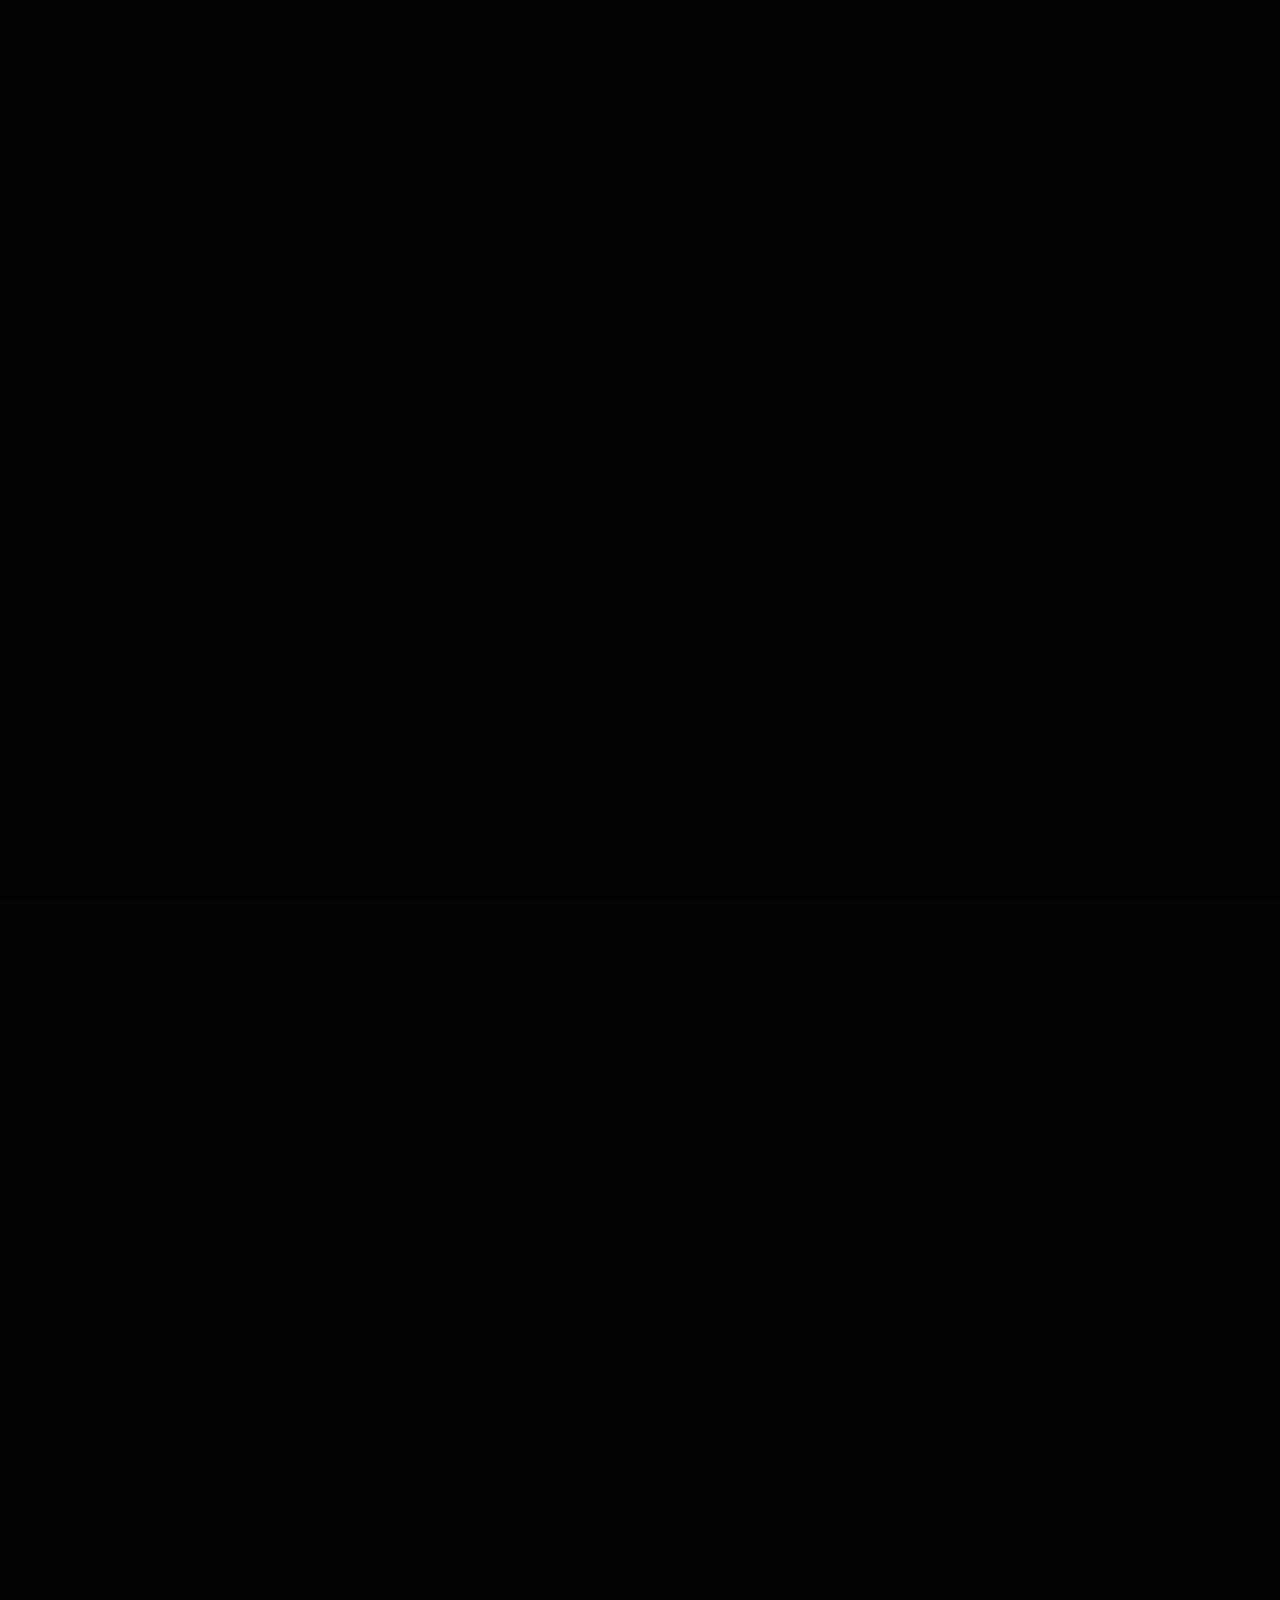
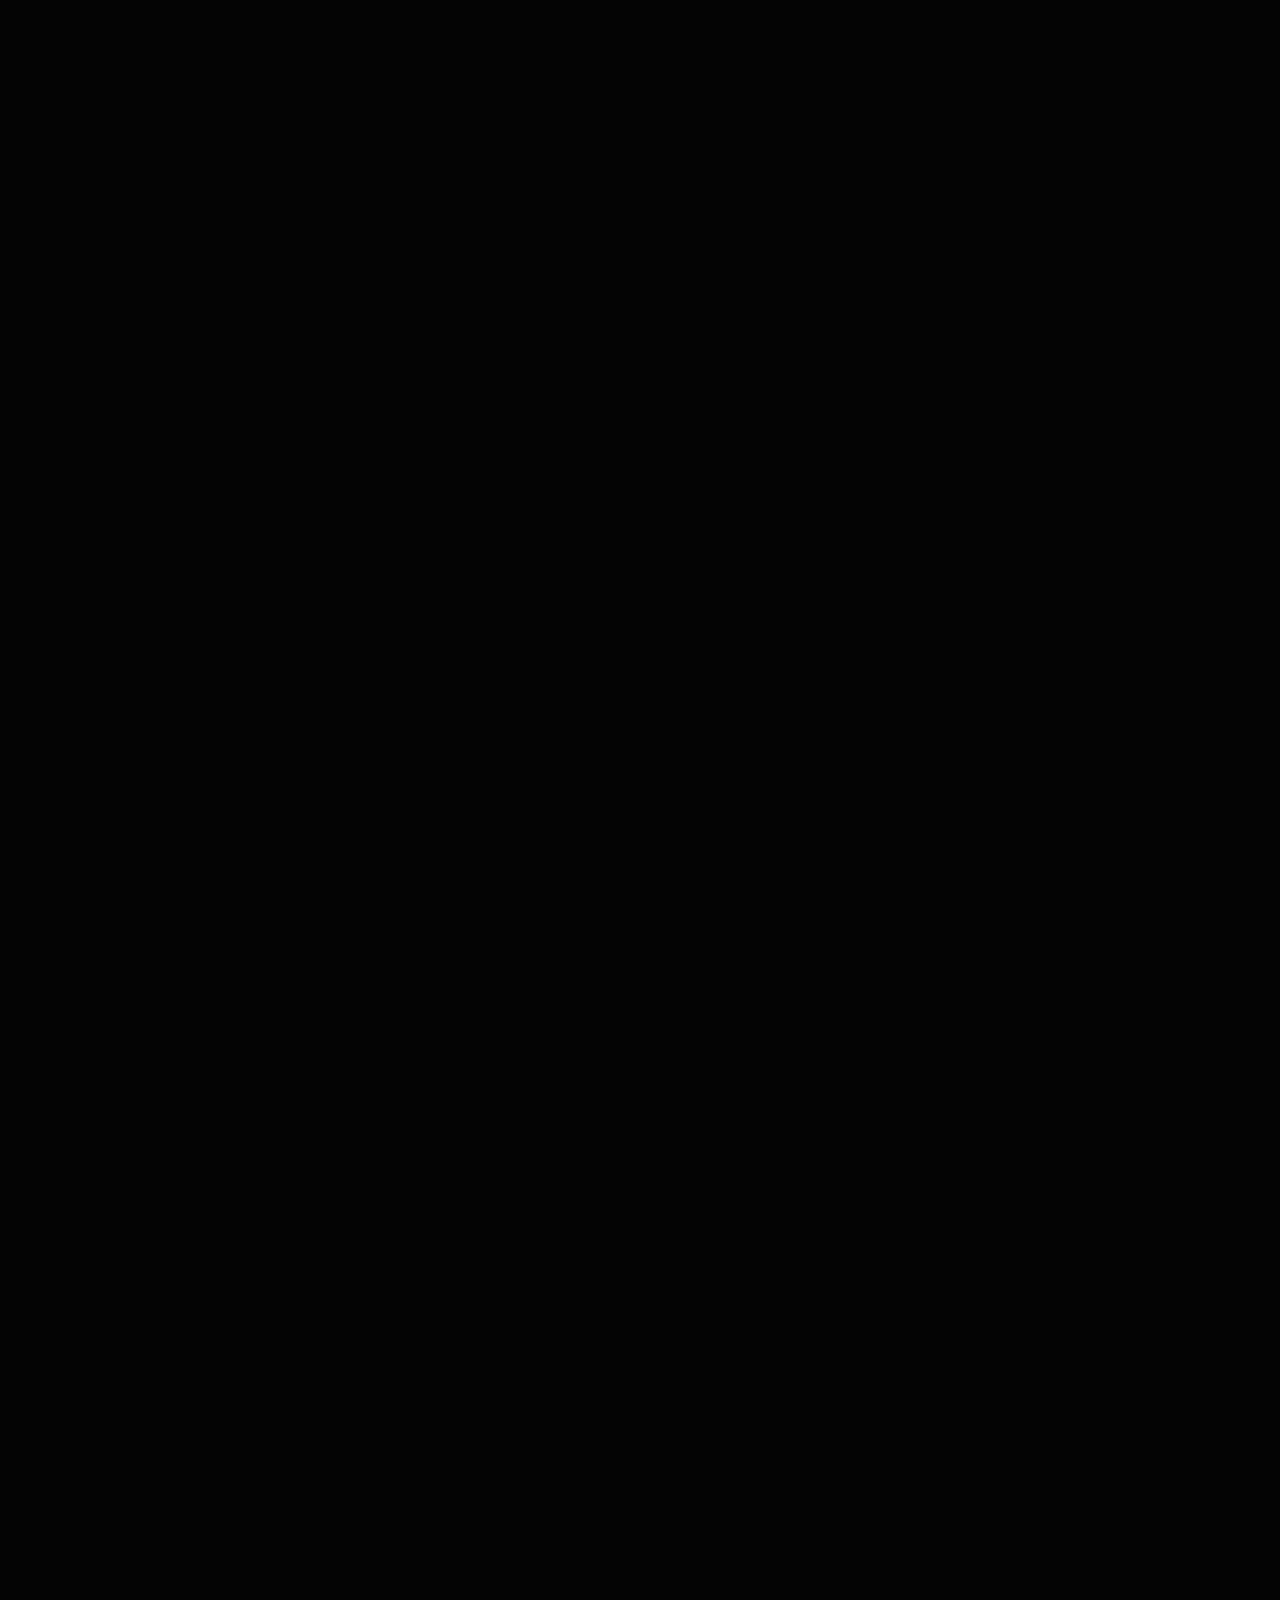
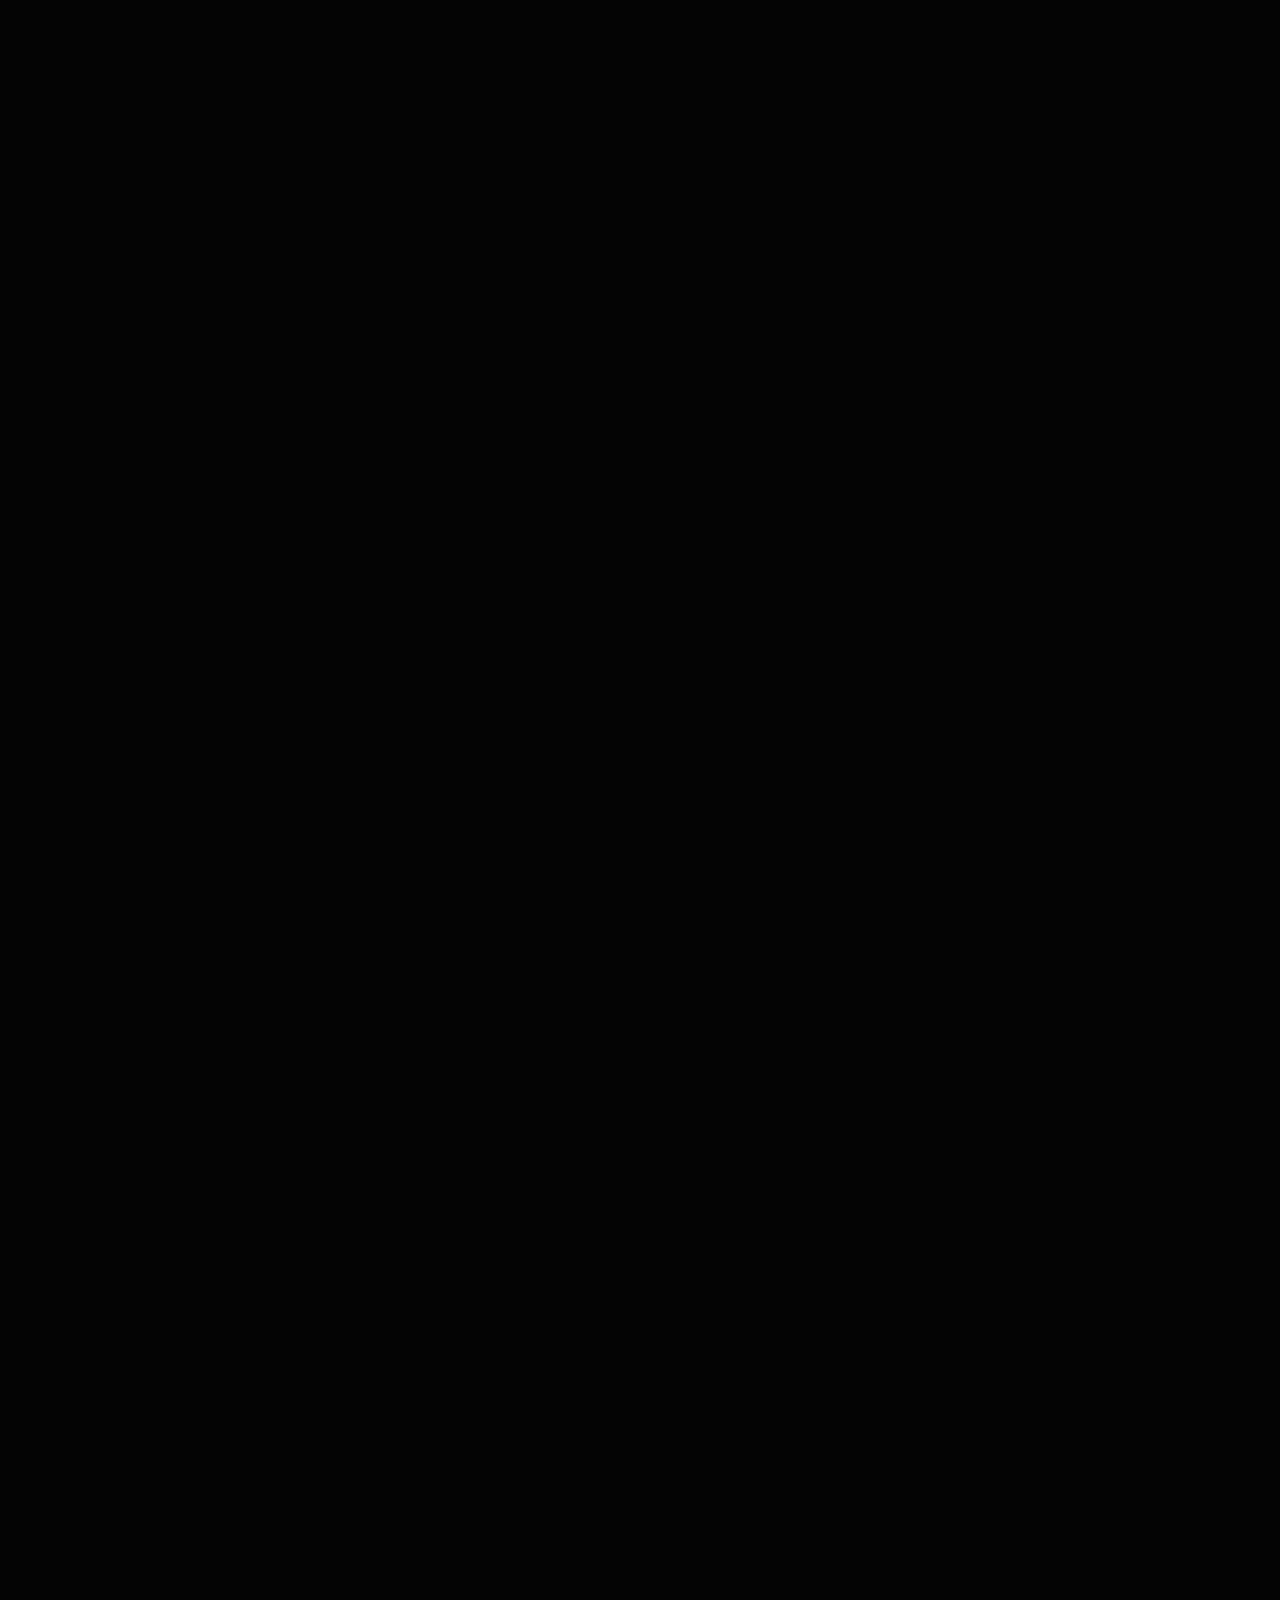
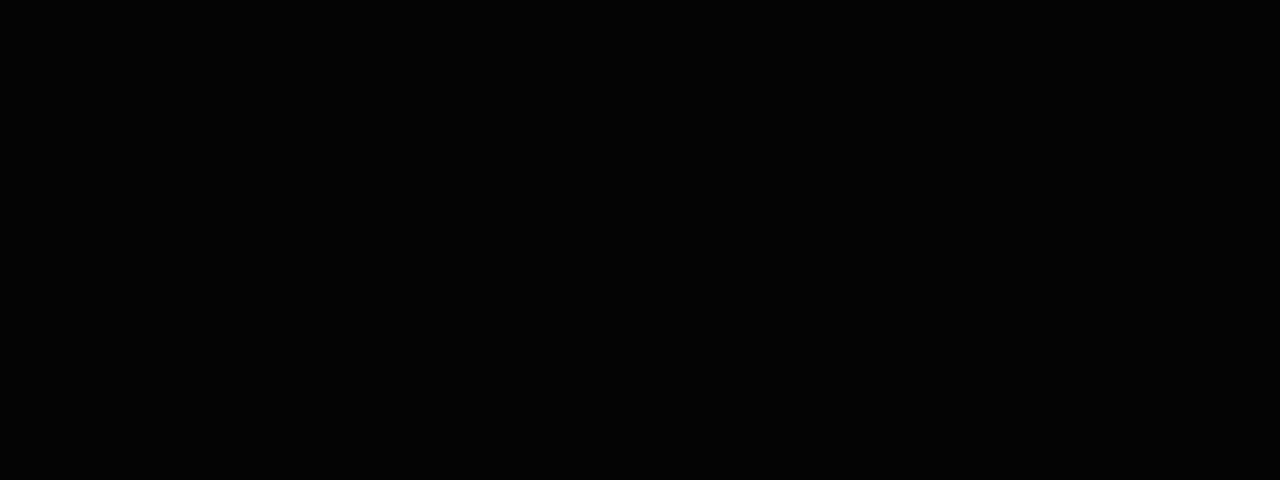
==== commit f084a1dc: "Update Portfolio" ====
--- a/index.html
+++ b/index.html
@@ -53,7 +53,7 @@
     <meta charset="UTF-8">
     <meta name="description" content="Gedion Onsongo Portfolio">
     <meta name="keywords"
-        content="Junior Web Developer, Personal Portfolio, Django Developer, Python Developer, Junior Software Engineer">
+        content="Head of Payments, Personal Portfolio, Django Developer, Python Developer, iGaming Payments, Betting Payments, Payments Processing, iGaming Payments Consultant, Payments Integration">
     <meta http-equiv="X-UA-Compatible" content="IE=edge">
     <meta name="viewport" content="width=device-width, initial-scale=1.0">
 
@@ -87,7 +87,7 @@
         <header id="header">
             <div class="container">
                 <h1>Gedion Onsongo (<span>FeverCode</span>)</h1>
-                <h2> Head of Technology and Python Developer from Nairobi</h2>
+                <h2> Head of Payments & Technology iGaming Industry</h2>
 
                 <nav id="navbar" class="navbar">
                     <ul>
@@ -101,7 +101,7 @@
                 </nav>
 
                 <div class="social-links">
-                    <a href="https://twitter.com/giddy_lancs" target=”_blank” class="twitter">
+                    <a href="https://twitter.com/" target=”_blank” class="twitter">
                         <ion-icon name="logo-twitter"></ion-icon>
                     </a>
                     <a href="https://github.com/FeverCode" target=”_blank” class="github">
@@ -139,9 +139,9 @@
                     <div class="col-lg-8 pt-4 pt-lg-0 content">
                         <h3>Head of Technology &amp; Python Developer</h3>
                         <p class="fst-italic">
-                            I’m passionate about leveraging technology to drive business growth and transform people’s
-                            lives. With expertise in the iGaming industry, I’m committed to staying at the forefront of
-                            emerging trends and driving innovation.
+                           Passionate about building seamless, secure, and scalable payment solutions in the iGaming industry. With a deep understanding of payments infrastructure, risk management, and emerging technologies, I lead teams to optimize payment performance, enhance player experience, and drive business growth.
+
+                           Committed to innovation, compliance, and creating frictionless transactions in a global gaming landscape. Always exploring new ways to improve efficiency, security, and user satisfaction. Let’s connect and talk about payments, fintech, and the future of gaming!
                         </p>
                         <div class="row">
                             <div class="col-lg-6">
@@ -196,7 +196,7 @@
                             </div>
 
                         </div>
-                        <p>Besides tech and business I am big fan of Soukous music and fitness. Madilu System is my
+                        <p>Besides payments, tech and business I am big fan of Soukous music and fitness. Madilu System is my
                             favorite Soukus artist.</p>
 
 
@@ -265,9 +265,9 @@
                     </div>
 
                     <div>
-                        <span class="skill mb-3 fw-bolder">System Administrator</span>
+                        <span class="skill mb-3 fw-bolder">Payments Integration</span>
                         <div>
-                            <img src="https://user-images.githubusercontent.com/66039545/173804677-fad3f253-f165-43d1-a85a-0e1b960fa1fc.png"
+                            <img src="https://github.com/user-attachments/assets/7c161066-fdb4-4275-a21c-b7e76198b917"
                                 class="img-fluid mt-3" alt="" width="100" height="150" loading="lazy">
                         </div>
                     </div>
@@ -294,9 +294,9 @@
                         <h3 class="resume-title">Summary</h3>
                         <div class="resume-item pb-0">
                             <h4>Gedion Onsongo</h4>
-                            <p><em>I’m passionate about leveraging technology to drive business growth and transform
-                                    people’s lives. With expertise in the iGaming industry, I’m committed to staying at
-                                    the forefront of emerging trends and driving innovation.</em></p>
+                            <p><em>Passionate about building seamless, secure, and scalable payment solutions in the iGaming industry. With a deep understanding of payments infrastructure, risk management, and emerging technologies, I lead teams to optimize payment performance, enhance player experience, and drive business growth.
+
+                                Committed to innovation, compliance, and creating frictionless transactions in a global gaming landscape. Always exploring new ways to improve efficiency, security, and user satisfaction. Let’s connect and talk about payments, fintech, and the future of gaming!</em></p>
                         </div>
 
                         <h3 class="resume-title">Education</h3>
@@ -321,27 +321,31 @@
                             <p>During the course I covered computer maintenance and user support, programming, computer
                                 applications, operating systems,network and hardware support.</p>
                         </div>
-                    </div>
-
-                    <div class="col-lg-6">
                         <h3 class="resume-title">Professional Experience</h3>
                         <div class="resume-item">
-                            <h4>Associate Sotware Developer</h4>
-                            <h5>Dec 2021 - Jan 2022</h5>
-                            <p><em>Saferider Management Systems - Vision Plaza, Mombasa Road</em></p>
+                            <h4>Head of Technology</h4>
+                            <h5>April 2023 - Present</h5>
+                            <p><em>Game Guys Group Limited - Nairobi, Kenya</em></p>
                             <p>
                                 <ul>
-                                    <li>Coordinated with other Senior Software Engineers in the programming and
-                                        developing of online gaming software. Job duties included writing software code
-                                        in various programming languages, troubleshooting issues with software
-                                        applications, and performing unit testing of software components.</li>
-                                    <!-- <li>Troubleshoot system and network problems, diagnosing and solving hardware or
-                                        software faults. </li>
-                                    <li>Keep computer systems and peripheral devices running smoothly and ensure users
-                                        get the maximum benefit from them</li>
-                                    <li>Support and advise on downtime procedures and business continuity to ensure that
-                                        they are
-                                        adopted successfully in their allocated local work area.</li> -->
+                                    <li>As the leader of payments and technology strategy at Game Guys Group, I drive seamless, secure, and scalable payment solutions in the fast-paced iGaming space. My role is to optimize transaction flows, enhance user experience, and ensure compliance across multiple markets while leveraging cutting-edge fintech innovations. 
+                                        I thrive at the intersection of payments, technology, and gaming—ensuring a frictionless, secure, and engaging experience for players while driving business growth.</li>
+                                </ul>
+                            </p>
+                        </div>
+
+                    </div>
+
+                    <div class="col-lg-6">
+                        <div class="resume-item">
+                            <h4>Associate Software Developer</h4>
+                            <h5>Jan 2023 - April 2023</h5>
+                            <p><em>GamePawa - Nairobi, Kenya</em></p>
+                            <p>
+                                <ul>
+                                    <li>I worked at the intersection of payments and technology, ensuring smooth integration and operation of payment solutions in the iGaming space. My role involved translating complex API documentation into actionable technical requirements, conducting rigorous testing, and optimizing payment flow for a seamless player experience.
+                                        This role deepened my expertise in payment technologies and problem-solving, laying the foundation for my transition into the payments and fintech space within iGaming.
+                                    </li>
                                 </ul>
                             </p>
                         </div>
@@ -407,7 +411,7 @@
 
                 <div class="row">
                     <div class="col-lg-12 d-flex justify-content-center">
-                        <h5>Web Designs</h5>
+                        <h5>Web App Projects</h5>
 
                     </div>
 
@@ -416,18 +420,17 @@
                 <div class="row portolio-container">
                     <div class="col-lg-4 col-md-6 portfolio-item filter-web">
                         <div class="portfolio-wrap">
-                            <img src="https://res.cloudinary.com/fevercode/image/upload/v1692199054/Farm%20Share/Screenshot_2023-08-16_180032_j5hfgx.png"
+                            <img src="https://github.com/user-attachments/assets/3e3275fa-add3-4cba-a2b3-d04e3742d9dc"
                                 class="img-fluid" alt="" loading="lazy">
                             <div class="portfolio-info"><br>
                                 <h4 class="mt-4">Farm Share Value Chain System (Farm Flow)</h4>
                                 <p>
-                                    The main goals of Farm Share are to connect farmers with buyers, allowing them to
-                                    sell their products in new markets, and to improve farm management practices through
-                                    the adoption of planning, tracking, and data-driven decision-making tools, resulting
-                                    in increased crop yields and profitability.</p>
+                                    Farm Share aims to connect farmers with buyers to expand market access and improve
+                                    farm management through planning, tracking, and data-driven tools, ultimately
+                                    boosting crop yields and profitability.</p>
                                 <div class="portfolio-links">
                                     <a
-                                        href="https://res.cloudinary.com/fevercode/image/upload/v1692199054/Farm%20Share/Screenshot_2023-08-16_180032_j5hfgx.png">
+                                        href="https://github.com/user-attachments/assets/3e3275fa-add3-4cba-a2b3-d04e3742d9dc">
                                         <ion-icon name="add-outline"></ion-icon>
                                     </a>
                                     <a href="https://farmshare.co.ke/" target="_blank">
@@ -443,16 +446,17 @@
 
                     <div class="col-lg-3 col-md-6 portfolio-item filter-web">
                         <div class="portfolio-wrap">
-                            <img src="https://user-images.githubusercontent.com/66039545/173794179-6dcb832f-ee47-4da1-844d-4e2483799203.png"
+                            <img src="https://github.com/user-attachments/assets/b8d1f7f4-6254-4193-bf20-9889f45732cd"
                                 class="img-fluid" alt="" loading="lazy"><br> <br>
-                            <h4 class="mt-5">InstaClone</h4>
-                            <p>A clone of the website for the popular photo app Instagram. Made with Django</p>
+                            <h4 class="mt-5">KwachaPay - Secure Money Transfer Portal</h4>
+                            <p>KwachaPay provides a visual interface for B2C transfers, compatible with multiple Airtel
+                                Money wallets across supported countries.</p>
                             <div class="portfolio-links">
                                 <a
-                                    href="https://user-images.githubusercontent.com/66039545/173794179-6dcb832f-ee47-4da1-844d-4e2483799203.png">
+                                    href="https://github.com/user-attachments/assets/b8d1f7f4-6254-4193-bf20-9889f45732cd">
                                     <ion-icon name="add-outline" aria-hidden="true"></ion-icon>
                                 </a>
-                                <a href="https://g-gram.herokuapp.com/" target="_blank">
+                                <a href="#" target="_blank">
                                     <ion-icon name="link-outline" aria-hidden="true"></ion-icon>
                                 </a>
                             </div>
@@ -462,18 +466,18 @@
 
                     <div class="col-lg-4 col-md-6 portfolio-item filter-web">
                         <div class="portfolio-wrap">
-                            <img src="https://user-images.githubusercontent.com/66039545/173795080-fb877de8-b4c5-4c3e-b8a8-c9834cb00a72.png"
+                            <img src="https://github.com/user-attachments/assets/05cbda96-60e6-46ea-be3f-666cfe393a5f"
                                 class="img-fluid" alt="" loading="lazy">
                             <div class="portfolio-info"><br> <br>
-                                <h4>Gs-Blog</h4>
-                                <p>A personal blogging website where you can create and share your opinions and other
-                                    users can read and comment on them. Made with Django</p>
+                                <h4>Golf Kamare - Mpesa collections and bulk disbursements</h4>
+                                <p>Golf Kamare was developed to streamline payment collection and disbursement for golf
+                                    club members during weekend competitions. </p>
                                 <div class="portfolio-links">
                                     <a
-                                        href="https://user-images.githubusercontent.com/66039545/173795080-fb877de8-b4c5-4c3e-b8a8-c9834cb00a72.png">
+                                        href="https://github.com/user-attachments/assets/05cbda96-60e6-46ea-be3f-666cfe393a5f">
                                         <ion-icon name="add-outline" aria-hidden="true"></ion-icon>
                                     </a>
-                                    <a href="https://gs-blog.herokuapp.com/" target="_blank">
+                                    <a href="https://golf-kamare-production.up.railway.app/login/" target="_blank">
                                         <ion-icon name="link-outline" aria-hidden="true"></ion-icon>
                                     </a>
 
@@ -560,7 +564,7 @@
                         <div class="info-box">
                             <ion-icon name="call-outline" aria-hidden="true"></ion-icon>
                             <h3>Call Me</h3>
-                            <p>+25723742975</p>
+                            <p><a href="tel:+254723742975">+254 723 742 975</a></p>
 
                         </div>
 
@@ -620,9 +624,6 @@
     <script nomodule src="https://unpkg.com/ionicons@5.5.2/dist/ionicons/ionicons.js" defer></script>
     <script src="https://unpkg.com/aos@2.3.1/dist/aos.js" defer></script>
     <script src="main.js" defer></script>
-    <script>
-
-    </script>
 </body>
 
 </html>